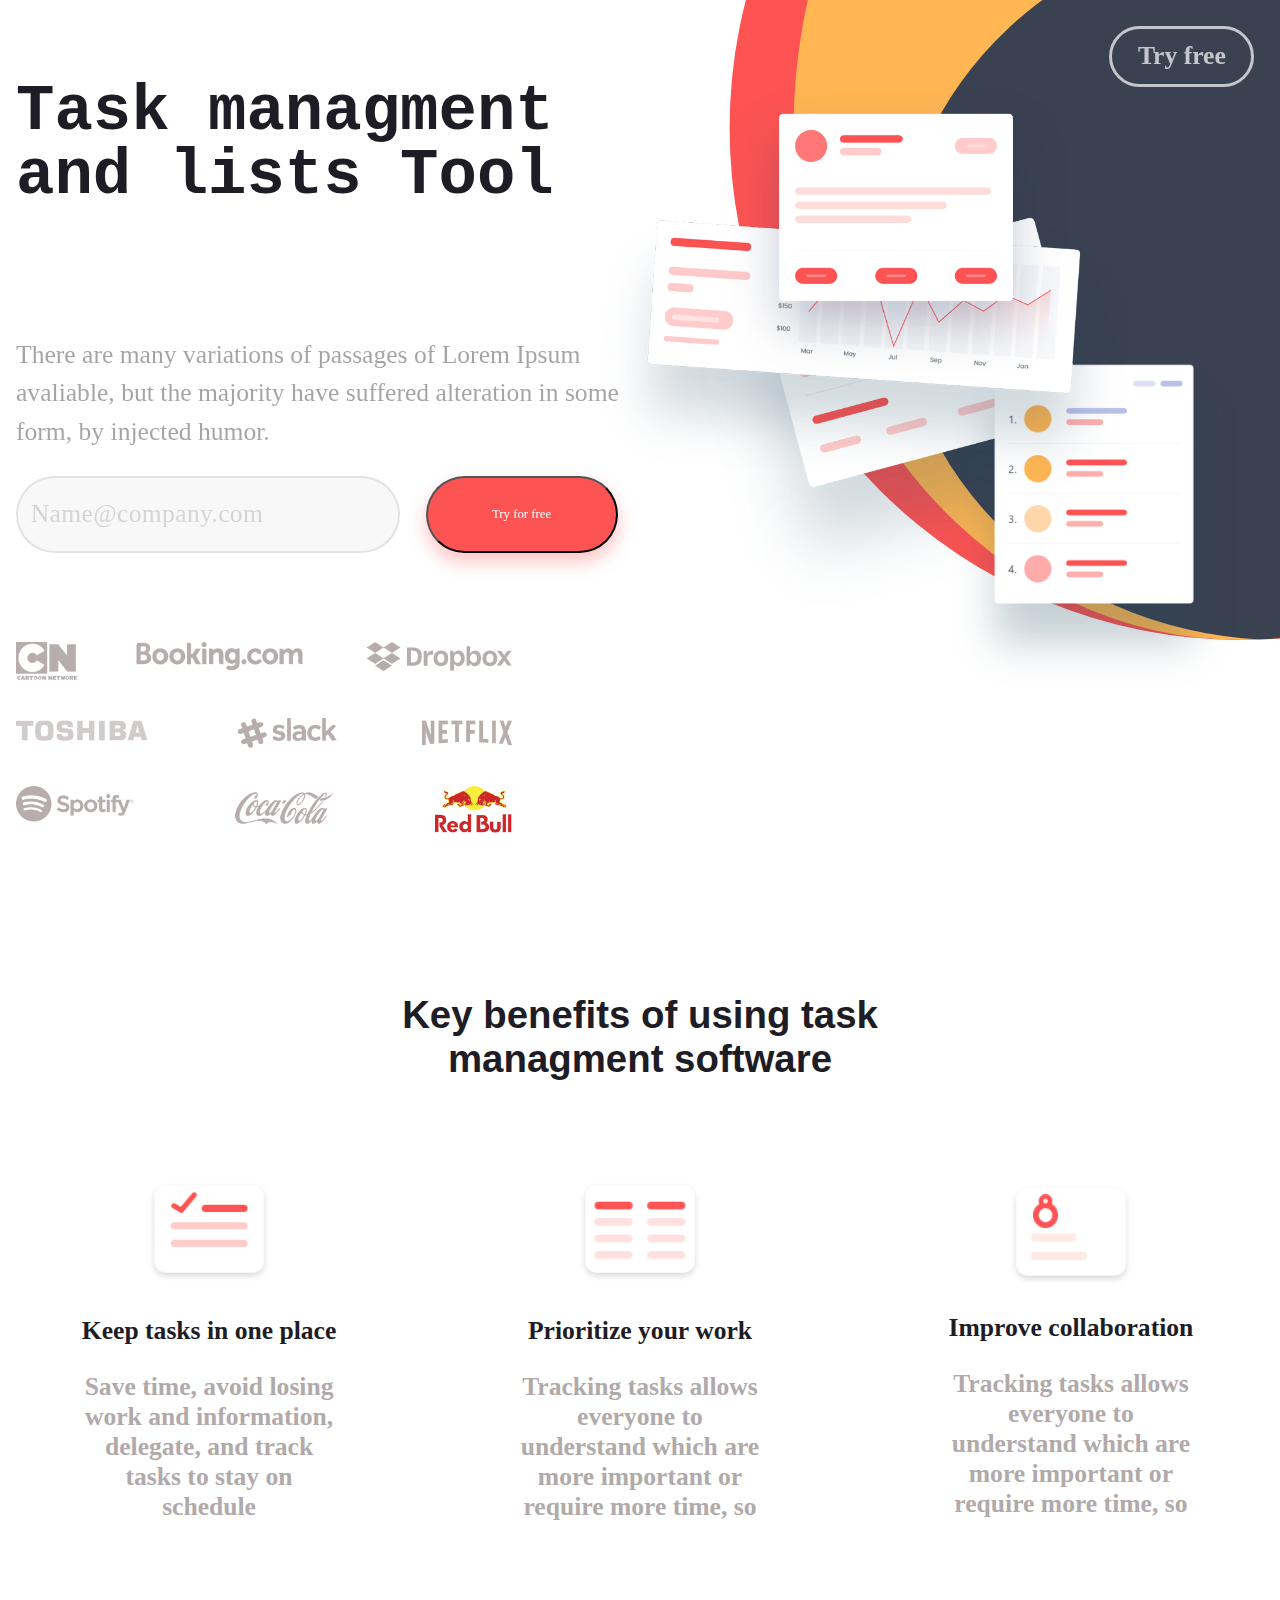
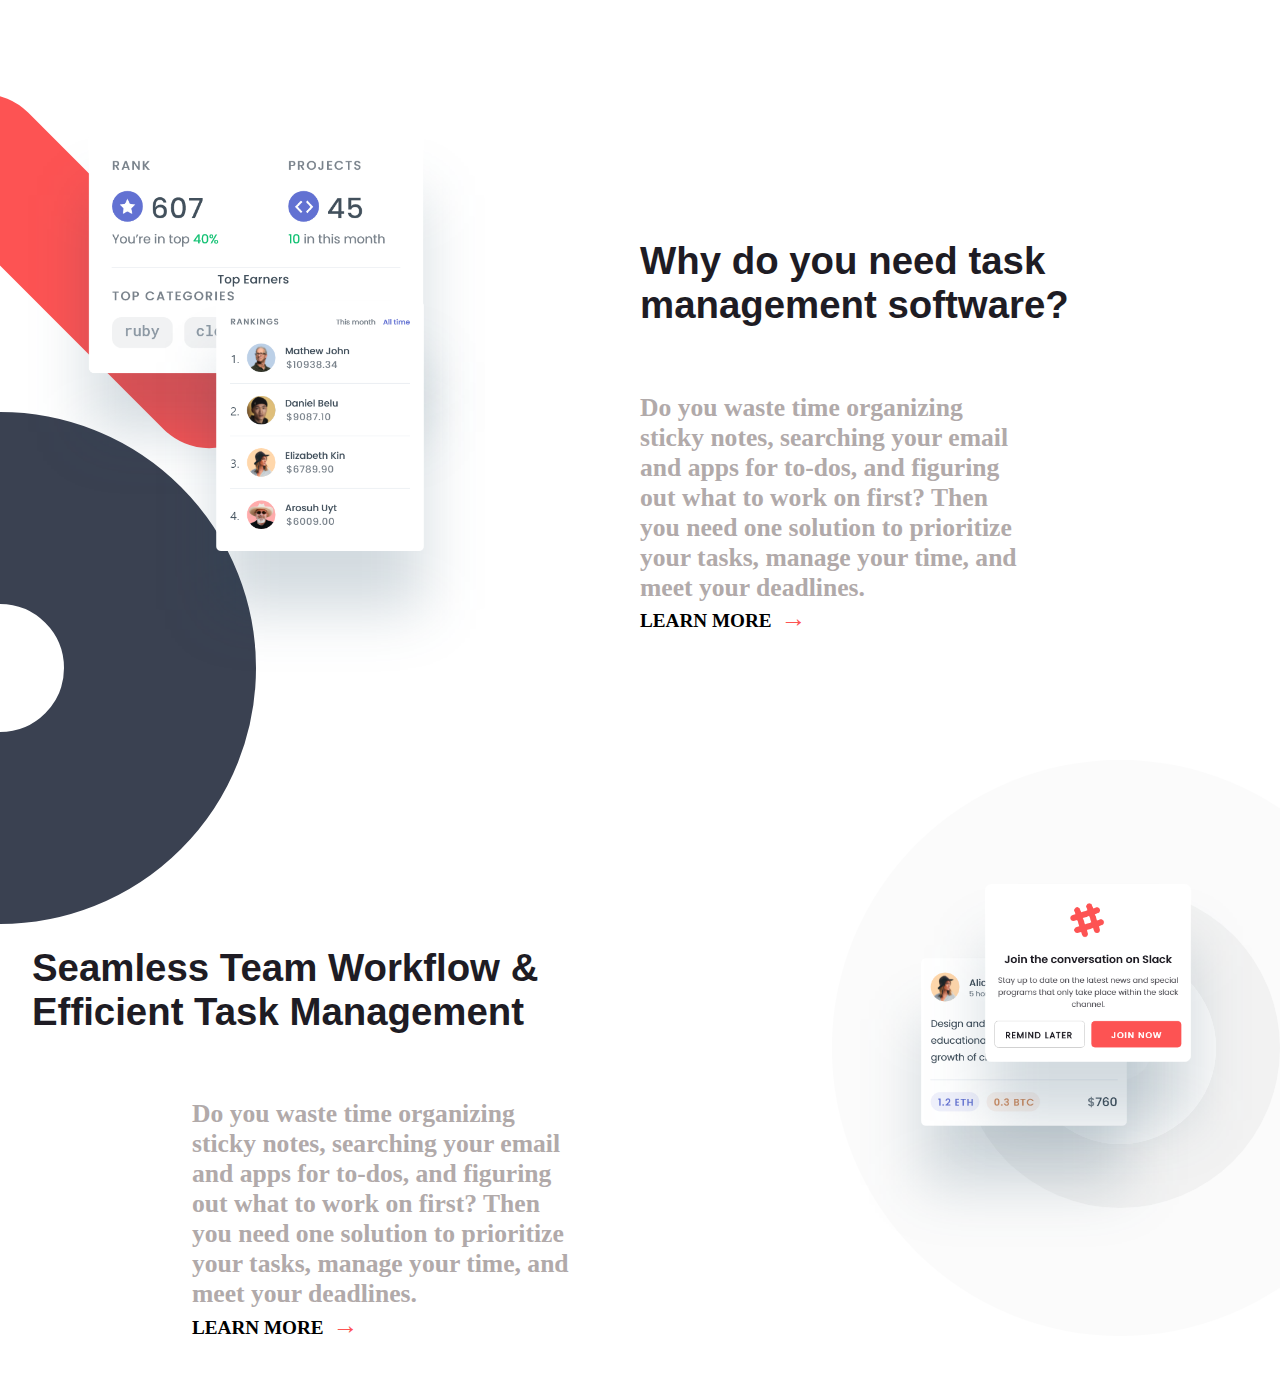
==== index.html @ 1babe92c "Another part- items 6 and 7 were made and adjusted for 3 devices" ====
<html lang="en">
<head>
    <meta charset="UTF-8">
    <meta name="viewport" content="width=device-width, initial-scale=1.0">
    <title>Document</title>
    <link rel="stylesheet" href="./styles/style.css">
    <link rel="stylesheet" href="./styles/tablets.css">
    <link rel="stylesheet" href="./styles/laptops.css">
</head>
<body>
    <div class="item1">
        <h1>
            <pre>Task managment
and lists Tool
            </pre>
        </h1>
        <div class="desc">
    There are many variations of passages of Lorem Ipsum 
    avaliable, but the majority have suffered alteration in some 
    form, by injected humor.
        </div>
        <br><br>
        <div class="email-input">
            <input type="email" class="email" placeholder="Name@company.com">
            <button class="button">Try for free</button>
        </div>
        <div class="logo">
            <img src="./images/logo1.png" alt="logo-partners" class="logo-p">
            <img src="./images/logo2.png" alt="logo-partners" class="logo-p">
            <img src="./images/logo3.png" alt="logo-partners" class="logo-p">
            
        </div>
    </div>
    <div class="item2">
        <div class="ellipses">
            <div id="ellipse1">
                <div id="ellipse2">
                    <div id="ellipse3">
                        <button type="button" class="try-free">Try free</button>
                    </div>
                </div>
            </div>
        </div>
        <img src="images/over-ellipse.png" alt="charts" class="img-ellipse1">
        <img src="images/over-ellipse2.png" alt="ranks" class="img-ellipse2">
        <img src="images/over-ellipse3.png" alt="charts-circles" class="img-ellipse3">
        <img src="images/over-ellipse4.png" alt="graph" class="img-ellipse4">

    </div>
    
    <h2>Key benefits of using task managment software</h2>
    <div class="item3">
        <div class="part1">
           <img src="images/tick.png" alt="chart1" class="chart"><br>
            <h3>Keep tasks in one place</h3>
            <p>Save time, avoid losing work and information, delegate, and track tasks to stay on schedule</p>
            
        </div>
        <div class="part2">
            <img src="images/line.png" alt="chart2" class="chart"><br>
            <h3>Prioritize your work</h3>
            <p>Tracking tasks allows everyone to understand which are more important or require more time, so </p>
        </div>
         <div class="part3">
            <div class="chart3">
                <img src="images/lock_back.png" alt="chart3" class="chart">
                <img src="images/lock.png" alt="chart3" class="chart3-back">
            </div>
            <h3>Improve collaboration</h3>
            <p>Tracking tasks allows everyone to understand which are more important or require more time, so </p>
         </div>   
    </div>
    <div class="item4">
        <div class="line-rounded"></div>
        <div class="half-circle"></div>
        <img src="images/achievements.png" alt="achievements" class="achievements">
        <img src="images/ranking.png" alt="ranking" class="ranking">
    </div>
    <div class="item5">
        <h2 class="h22">Why do you need task management software?</h2>
        <p class="p2">Do you waste time organizing sticky notes, searching your email and apps for to-dos, and figuring out what to work on first? Then you need one solution to prioritize your tasks, manage your time, and meet your deadlines.</p>
        <div class="p3">LEARN MORE
            <p class="arrow">&rarr;</p>
        </div>
        
    </div>
    <div class="item6">
        <div class="circles">
            <div class="circle circle1">
                <div class="circle circle2">
                    <div class="circle circle3">
                    </div>
                </div>

            </div>
        </div>
        <img src="images/over-circles1.png" alt="recommendation" class="over-circles1">
        <img src="images/over-circles2.png" alt="slack" class="over-circles2">
    </div>
    <div class="item7">
        <h2 class="h22">Seamless Team Workflow & Efficient Task Management</h2>
        <p class="p2">Do you waste time organizing sticky notes, searching your email and apps for to-dos, and figuring out what to work on first? Then you need one solution to prioritize your tasks, manage your time, and meet your deadlines.</p>
        <div class="p3">LEARN MORE
            <p class="arrow">&rarr;</p>
        </div>
    </div>
</body>
</html>
---- styles/style.css ----
html{
    font-size: 15%;
  }

body{
    display:grid;
    grid-gap: 10vw;
    grid-template-areas:
    'left right'
    'subtitle subtitle'
    'center center'
    'achivements purpose'
    'team circles';
    grid-auto-columns: 1fr;
    margin: 0;
}
h1{
    font-size: 5vw;
    line-height: 5vw;
    color: #1e1c24;
    font-family: 'Muli', sans-serif;
    font-weight: 900;
    
}
h2{
    grid-area:subtitle;
    width: 50vw;
    height: 2vw;
    font-size: 3vw;
    color: #1e1c24;
    font-family: 'Muli', sans-serif;
    font-weight: 700;
    justify-self: center;
    text-align: center;

}


.desc{
    width: 50.5vw;
    height: 5vw;
    font-size: 2vw;
    line-height: 3vw;
    color: #1e1c24;
    font-family: "Muli";
    font-weight: 300;
    text-align: left;
    opacity: 0.4;

}
.email-input{
    padding-top: 5vw;
    position: relative;
}
.email{
    padding-left: 1vw;
    width: 30vw;
    height: 6vw;
    border-radius: 10vw;
    background-color: #ebebeb;
    border: 2px solid rgba(0, 0, 0, 0.3);
    font-size: 2vw;
    letter-spacing: 0.1rem;
    line-height: 9.1rem;
    color: #1e1c24;
    opacity:0.3;
    font-family: "Montserrat";
    font-weight: 300;
    position: absolute;
    left:0;
}
.button{
    width: 15vw;
    height: 6vw;
    border-radius: 10vw;
    filter: drop-shadow(0rem 3rem 2.85rem rgba(255,83,83,0.34));
    background-color: #fd5353;
    font-size:1vw;
    color: #ffffff;
    font-family: "Muli";
    font-weight: 500;
    outline:none;
    position: absolute;
    left: 32vw;
    text-align: center;
}
.button:hover {background-color: #fa2828}

.button:active {
  background-color: #fa2828;
  box-shadow: 0 0.5rem #666;
  transform: translateY(0.4rem);
}
.logo{
    padding-top: 10vw;
}
.logo-p{
    padding-top: 3vw;
    max-width: 100%;
    height: auto;
}
.ellipses{
    position: absolute;
    right:0;
    top:0; 
    z-index:-1;
    
   
}

#ellipse1 {
    width: 100vw;
    height: 100vw;
    clip-path: ellipse(40% 40% at 97% 10%);
    background: #fd5353;
    
  }

#ellipse2{
    width: 100vw;
    height: 100vw;
    clip-path: ellipse(35% 40% at 97% 10%);
    background:  #ffb653;
    
    
}
#ellipse3{
    width: 100vw;
    height: 100vw;
    clip-path: ellipse(30% 28% at 100% 22%);
    position: relative;
    background:  #3a4151;
   
}
.try-free{
    padding: 1vw 2vw;
    background: #3a4151;
    color: #ffffff;
    border: 0.3vw solid #ffffff;
    border-radius: 5vw;
    font-size: 2vw;
    color: #ffffff;
    font-family: "Muli";
    font-weight: 700;
    position: absolute;
    top:2vw;
    right:2vw;
    opacity: 0.7;
    text-align: center;
}
.img-ellipse1{
    max-width: 30vw;
    height: auto;
    position: absolute;
    left:5vw;
    top:5vw;
    z-index:4;
    display:none;
}
.img-ellipse2{
    width:30vw;
    height: auto;
    position: absolute;
    left:2vw;
    bottom:15vw;
    z-index:1;
    display:none;
 
}
.img-ellipse3{
    width:25vw;
    height: auto;
    position: absolute;
    right:2vw;
    bottom:10vw;
    z-index:2;
    display:none;
}
.img-ellipse4{
    width:45vw;
    height: auto;
    position: absolute;
    left:-5vw;
    bottom:25vw;
    z-index:3;
    display:none;
}


.item1{
    grid-area: left;
    margin-left: 5rem;
    margin-top: 5rem;
    min-width: 0;
}
.item2{
    position: relative;
    grid-area: right;
    
}
.item3{
    grid-area:center;
    display:flex;
    flex-direction: column;
    width: 100%;
    height: auto;
    align-items: center;
   
    
}
.part1{
    flex:1;
    margin-bottom: 15vw;
   
    
}
.part2{
    flex:1;
    margin-bottom: 15vw;
    
}
.part3{
    flex:1;
    margin-bottom: 15vw;
    
}

h3{
    font-size: 2vw;
    color: #1e1c24;
    font-family: "Muli";
    font-weight: 800;
    text-align: center;
    
}
p{
    width: 20vw;
    height: 7vw;
    font-size: 2vw;
    color: #b1aaaa;
    font-family: "Muli";
    font-weight: 700;
    text-align: center;
    
   
}

.chart{
    width:10vw;
    display: block;
    margin-left: auto;
    margin-right: auto;
    
}
.chart3{
    position: relative;
}
.chart3-back{
    width:2vw;
    position: absolute;
    top:1vw;
    left:7vw;
}
.item4{
    position: relative;
    grid-area:achivements;
}
.line-rounded{
    width:35vw;
    height:10vw;
    background: #fd5353;
    border-radius:5vw;
    transform: rotate(45deg);
    position: absolute;
    left:-10vw;
}
.half-circle{
    width:10vw;
    height:10vw;
    border:15vw solid #3a4151;
    background: #ffffff;
    border-radius: 50%;
    position: absolute;
    top:16vw;
    left:-20vw;
}

.achievements{
    width:40vw;
    position: absolute;
    top:-8vw;
    left:0;
    z-index: 1;
    display:none;
}
.ranking{
    width:30vw;
    position: absolute;
    top:5vw;
    right:0;
    z-index: 2;
    display: none;
}
.h22{
    text-align: left;
    margin-bottom:10vw;
}
.p2{
    margin-bottom:10vw;
    width:30vw;
    text-align: left;

}
.p3{
    margin-top: 9vw;
    color: #000000;
    text-align:left;
    font-size:1.5vw;
    position: relative;
    font-family: "Muli";
    font-weight: 700;
   
}
.arrow{
    
    font-size:2vw;
    color:#fd5353;
    position: absolute;
    top:-2.5vw;
    left:2vw;
    
} 
.item6{
    grid-area:circles;
    position: relative;
    overflow: hidden;
}
.circles{
    position: relative;
    
}
.circle{
    border-radius: 50%;
    background: #ffffff;
    z-index:-1;
}
.circle1{
    width:25vw;
    height:25vw;
    border:10vw solid rgba(211,211,211,0.1);
    position: absolute;
    top:0;
    right:-10vw;
    
}
.circle2{
    width:15vw;
    height:15vw;
    border:5vw solid rgba(211,211,211,0.3);
    position: absolute;
    top:0;
    right:0;
        
}
.circle3{
    width:5vw;
    height:5vw;
    border:5vw solid rgba(211,211,211,0.1);
    position: absolute;
    top:0;
    right:0;
}
.over-circles1{
    width:30vw;
    position: absolute;
    z-index:1;
    right:5vw;
    bottom:5vw;
    display: none;
}
.over-circles2{
    width:30vw;
    position: absolute;
    z-index:2;
    right:0;
    bottom:10vw;
    display: none;
}
.item7{
    grid-area:team;
    margin-top:12vw;
    margin-left:15vw;
    min-width: 0;
}
---- styles/tablets.css ----
@media only screen and (min-width: 600px) {
    html{
        font-size: 20%;
      }
      .img-ellipse1{
          display: block;
          width: 40vw;
      }
      .img-ellipse2{
            display: block;
            width:40vw;
        }
        
    .item3{

        display: grid;
        grid-template-areas:
        'part1 part2 part3';
        grid-auto-columns: 1fr;
        justify-items: center;
        grid-gap: 1vw;
        
    }
    .part1{
        grid-area: part1;
        justify-self: center;
        
    }
    .part2{
        grid-area: part2;
        justify-self: center;
        
    }
    .part3{
        grid-area: part3;
        justify-self: center;
    }
 
    .achievements{
        display:block;
    }
    .ranking{
        display: block;
    }
    .over-circles1{
        display:block;
    
    }
    .over-circles2{
        display: block;
    }
}
---- styles/laptops.css ----
@media only screen and (min-width: 1200px){
    .img-ellipse3{
        display:block;
    }
    .img-ellipse4{
        display:block;
    }
}
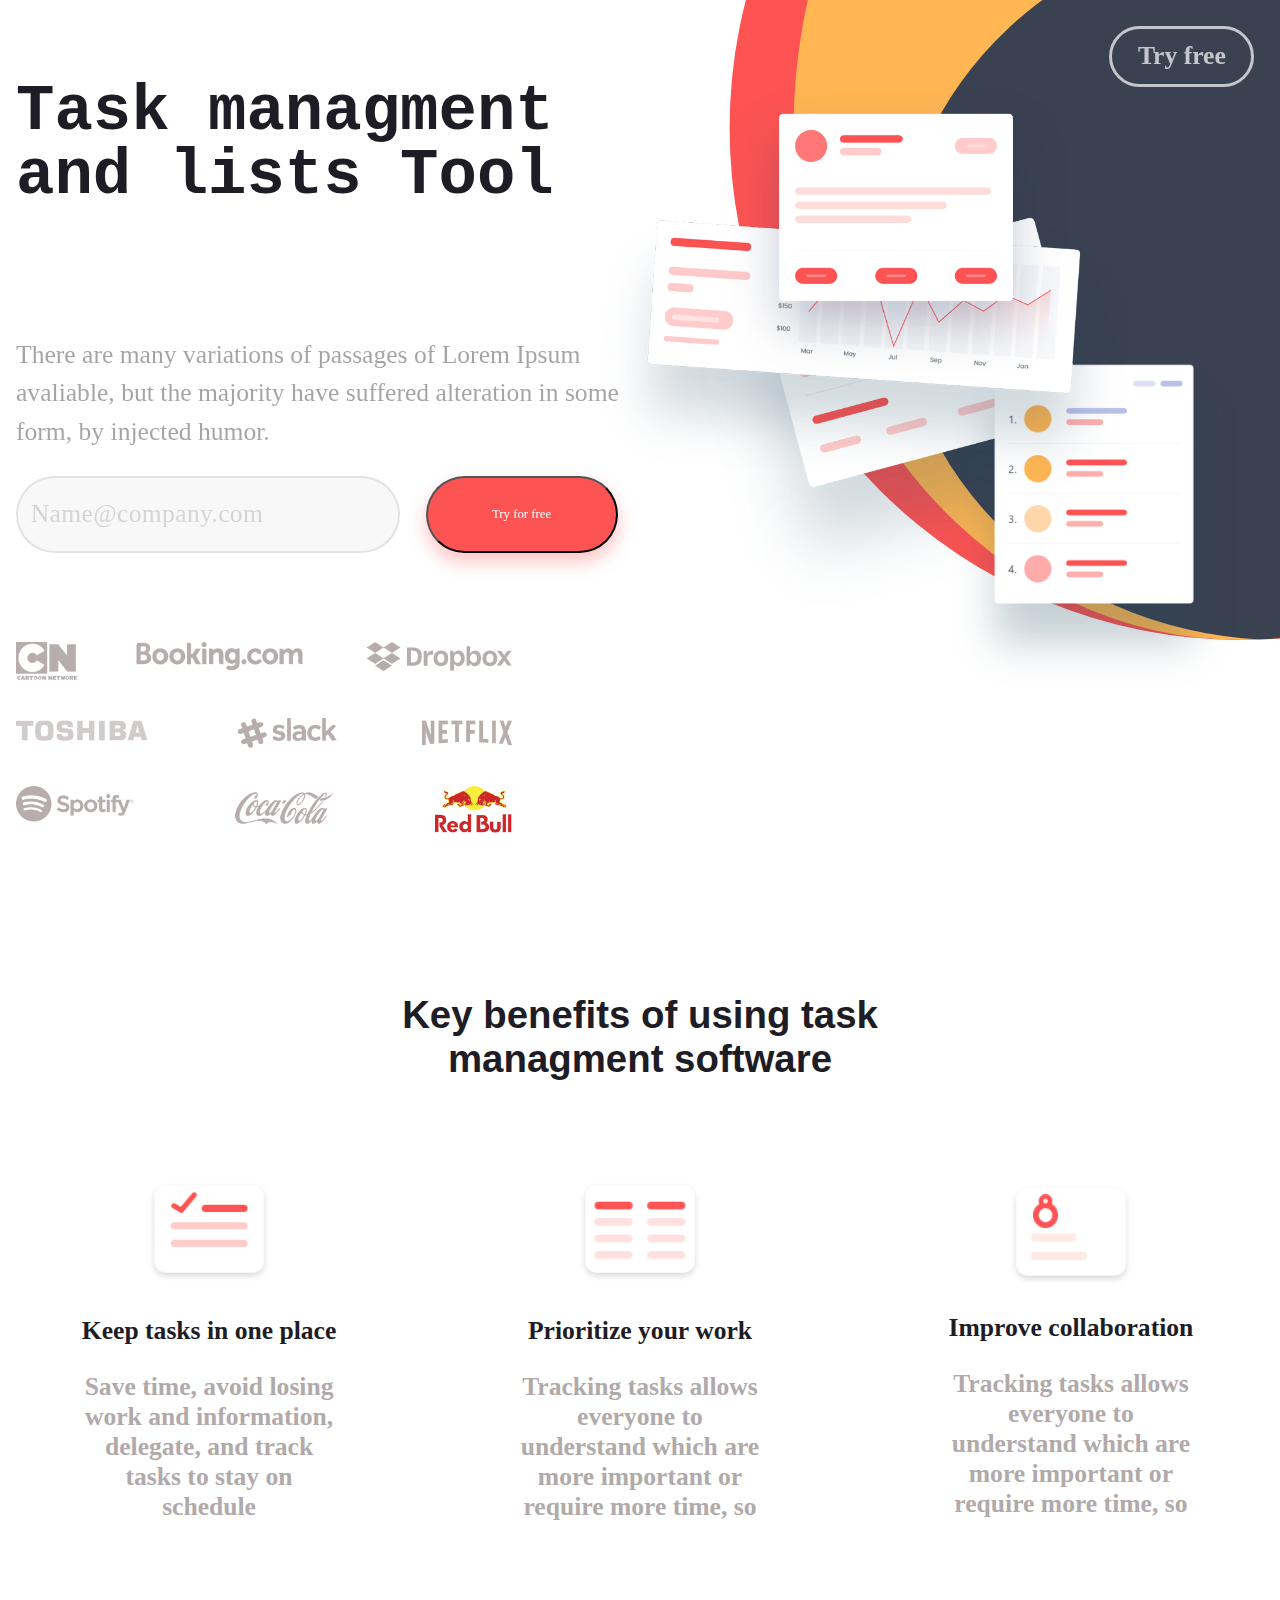
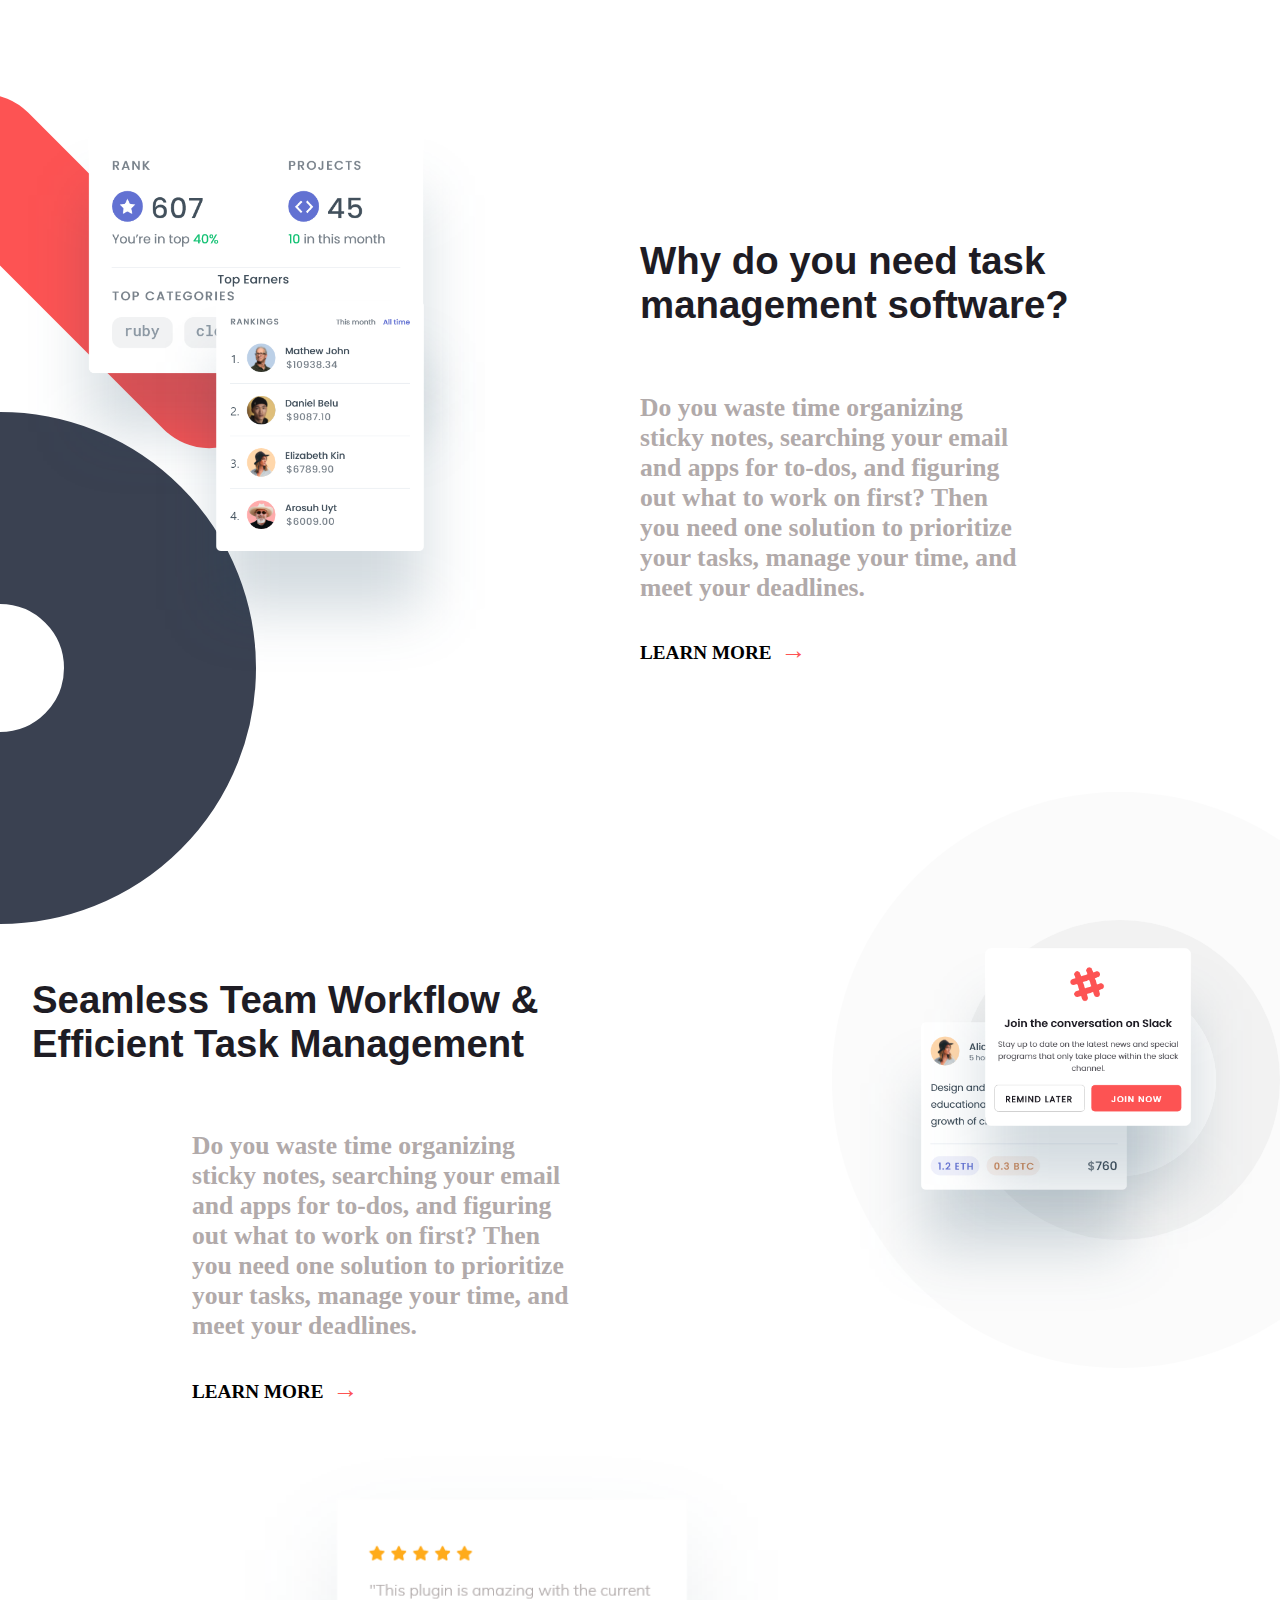
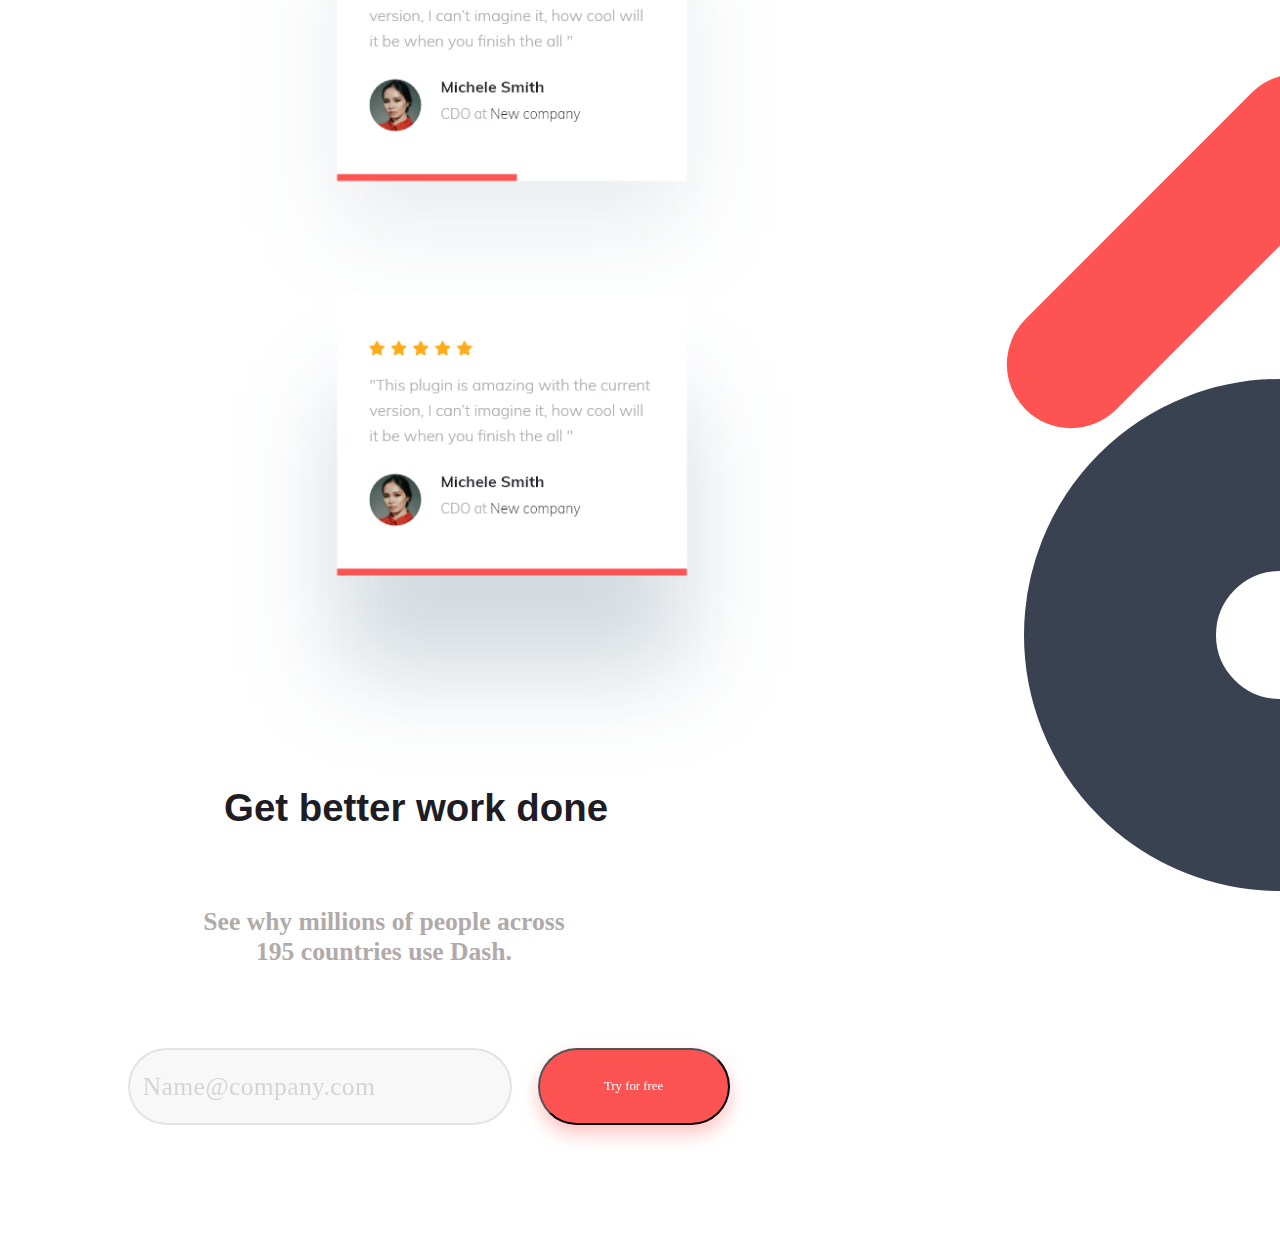
==== commit 32033d7c: "Whole page for mobile phones completed" ====
--- a/index.html
+++ b/index.html
@@ -104,5 +104,25 @@
             <p class="arrow">&rarr;</p>
         </div>
     </div>
+    <div class="item8">
+        <div class="item81">
+            <img src="./images/review1.png" alt="review1" class="review r1">
+            <img src="images/review2.png" alt="review2" class="review r2">
+            <img src="images/review3.png" alt="review3" class="review r3">
+        </div>
+        <div class="item82">
+            <h2>Get better work done</h2>
+            <p class="p-f">See why millions of people across 195 countries use Dash.</p>
+            <div class="email-input input-f">
+                <input type="email" class="email" placeholder="Name@company.com">
+                <button class="button">Try for free</button>
+            </div>
+        </div>
+    </div>
+    <div class="item9">
+        <div class="line-rounded-reverse"></div>
+        <div class="half-circle-reverse"></div>
+    </div>
+    
 </body>
 </html>--- a/styles/style.css
+++ b/styles/style.css
@@ -10,9 +10,13 @@
     'subtitle subtitle'
     'center center'
     'achivements purpose'
-    'team circles';
+    'team circles'
+    'footer shapes';
     grid-auto-columns: 1fr;
     margin: 0;
+    padding: 0;
+    
+    
 }
 h1{
     font-size: 5vw;
@@ -312,7 +316,7 @@
 
 }
 .p3{
-    margin-top: 9vw;
+    padding-top: 2.5vw;
     color: #000000;
     text-align:left;
     font-size:1.5vw;
@@ -326,7 +330,7 @@
     font-size:2vw;
     color:#fd5353;
     position: absolute;
-    top:-2.5vw;
+    top:0;
     left:2vw;
     
 } 
@@ -391,4 +395,75 @@
     margin-top:12vw;
     margin-left:15vw;
     min-width: 0;
+}
+.item8{
+    grid-area: footer;
+    margin-right:-20vw;
+    margin-top:-10vw;
+}
+.item9{
+    
+    padding:20vw 0;
+    grid-area:shapes;
+    position: relative;
+    overflow: hidden;
+    
+}
+.r3{
+    display: none;
+}
+
+.line-rounded-reverse{
+    width:35vw;
+    height:10vw;
+    background: #fd5353;
+    border-radius:5vw;
+    transform: rotate(-45deg);
+    position: absolute;
+    right:-10vw;
+}
+
+.half-circle-reverse{
+    width:10vw;
+    height:10vw;
+    border:15vw solid #3a4151;
+    background: #ffffff;
+    border-radius: 50%;
+    position: absolute;
+    top:35vw;
+    right:-20vw;
+    
+}
+.review{
+    width:50vw;
+    flex:1;
+    margin-bottom:-10vw;
+    
+
+}
+
+.h2-f{
+    text-align: center;
+    padding: 5vw;
+    width:20vw;
+}
+.p-f{
+    text-align: center;
+    padding: 5vw 0 0 10vw;
+    width:30vw;
+}
+.input-f{
+    margin-bottom: 10vw;
+    width:10vw;
+    padding-top: 2vw;
+    padding-bottom: 10vw;
+    margin: 0 0 0 5vw;
+}
+.item81{
+    margin-left: auto;
+    margin-right: auto;
+    width: 50%;
+}
+.item82{
+    padding: 5vw 0 5vw 5vw;
 }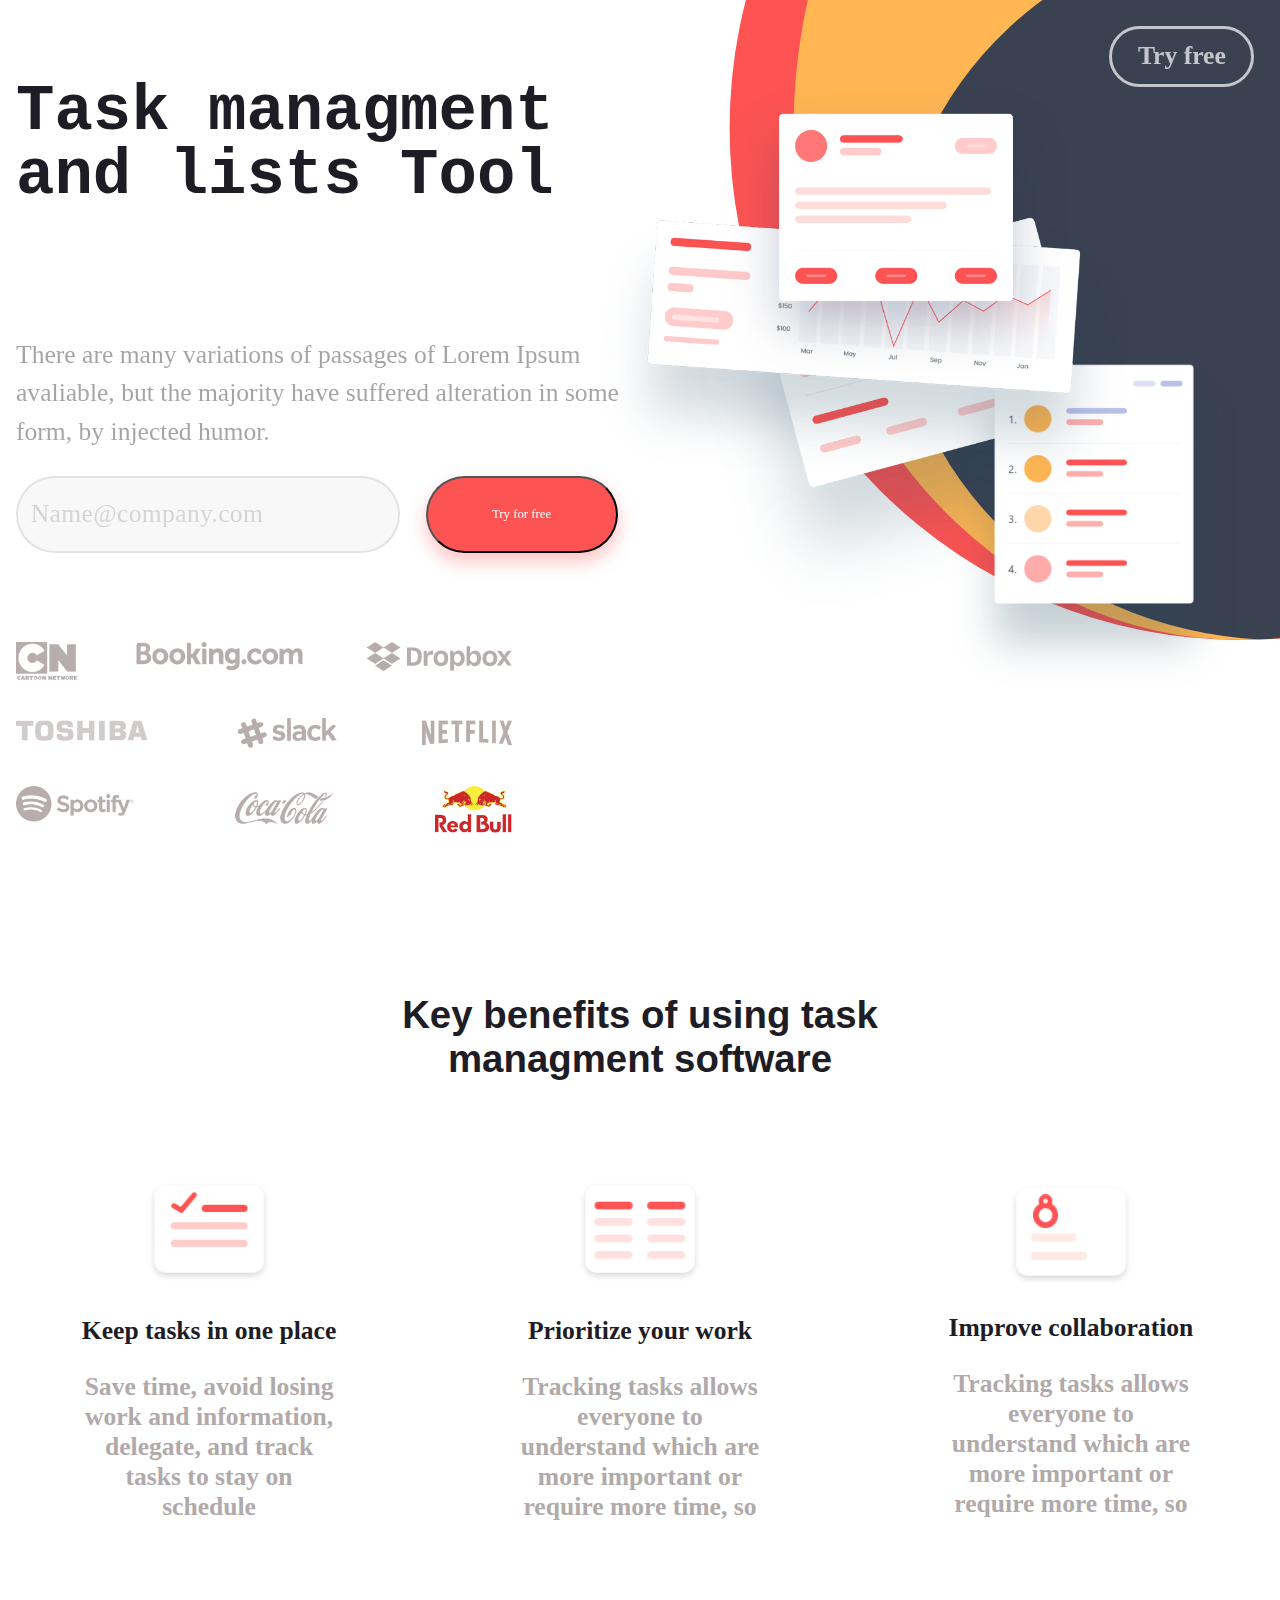
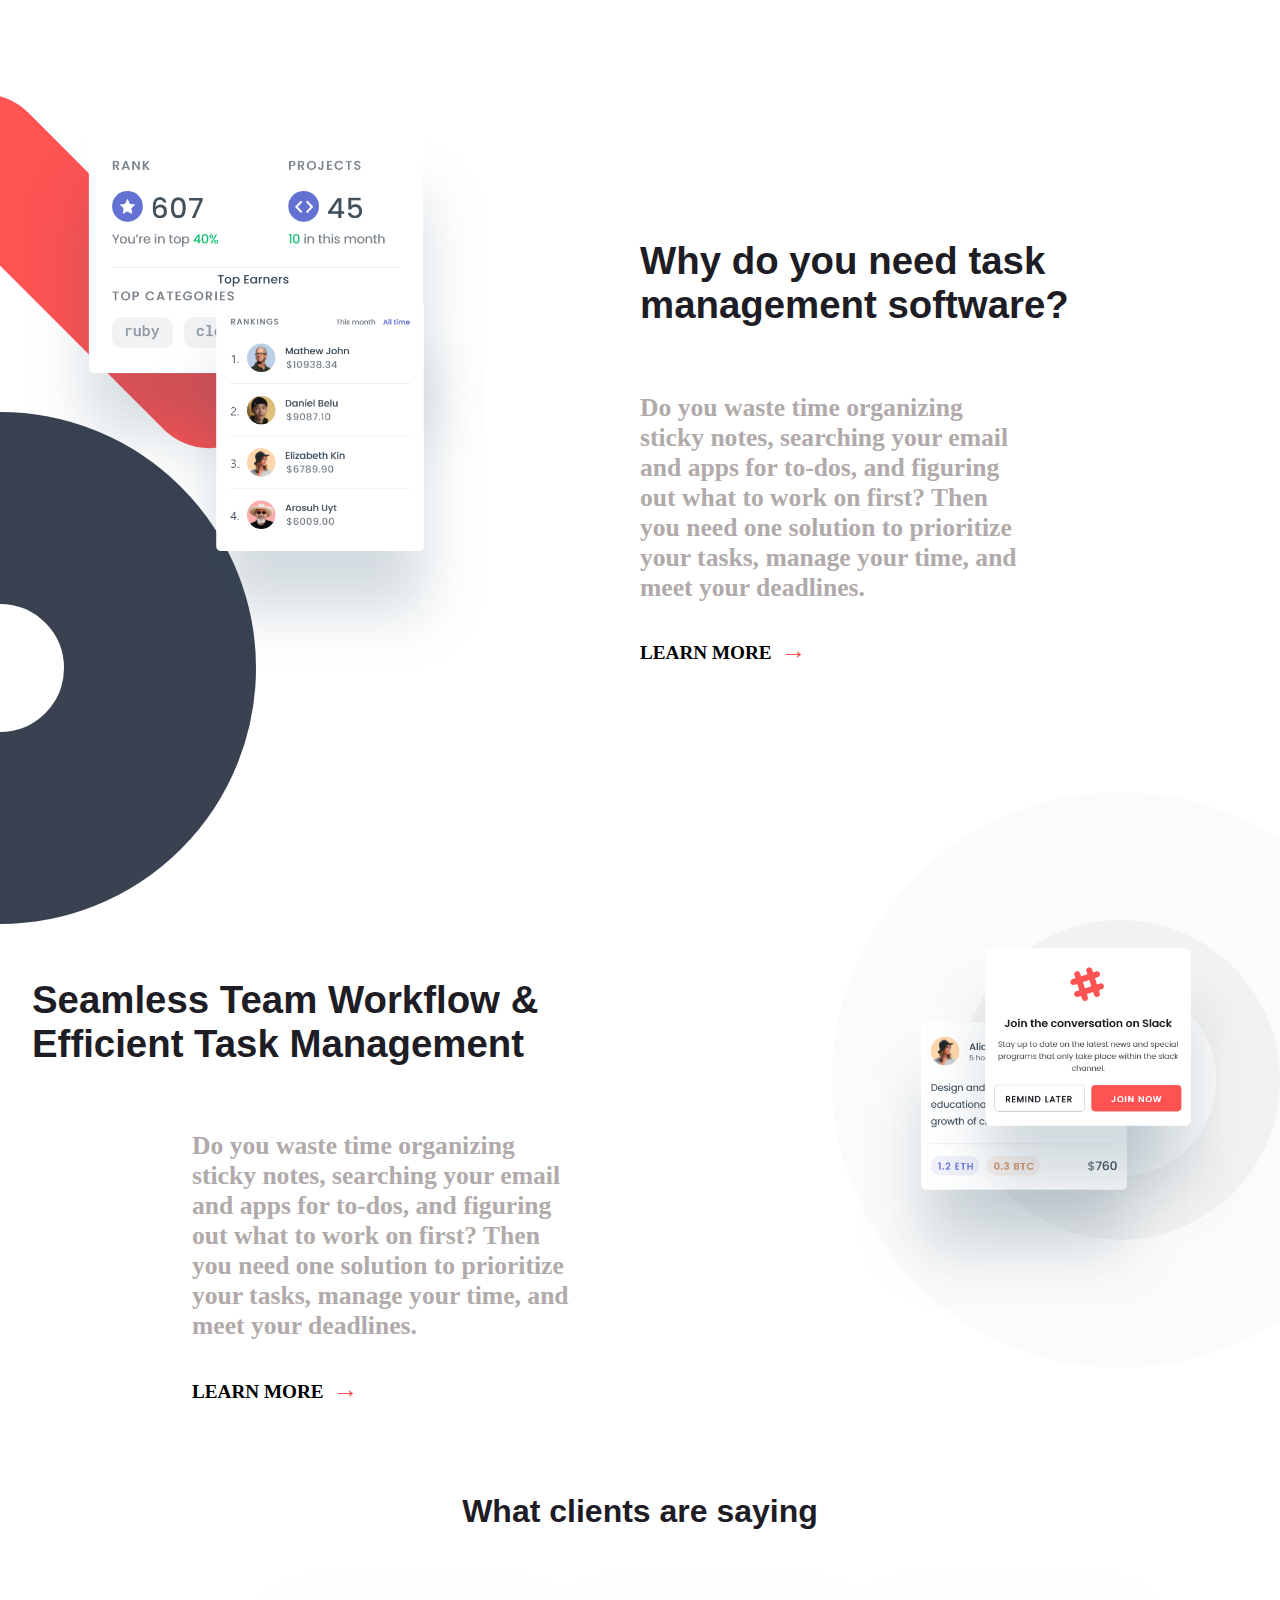
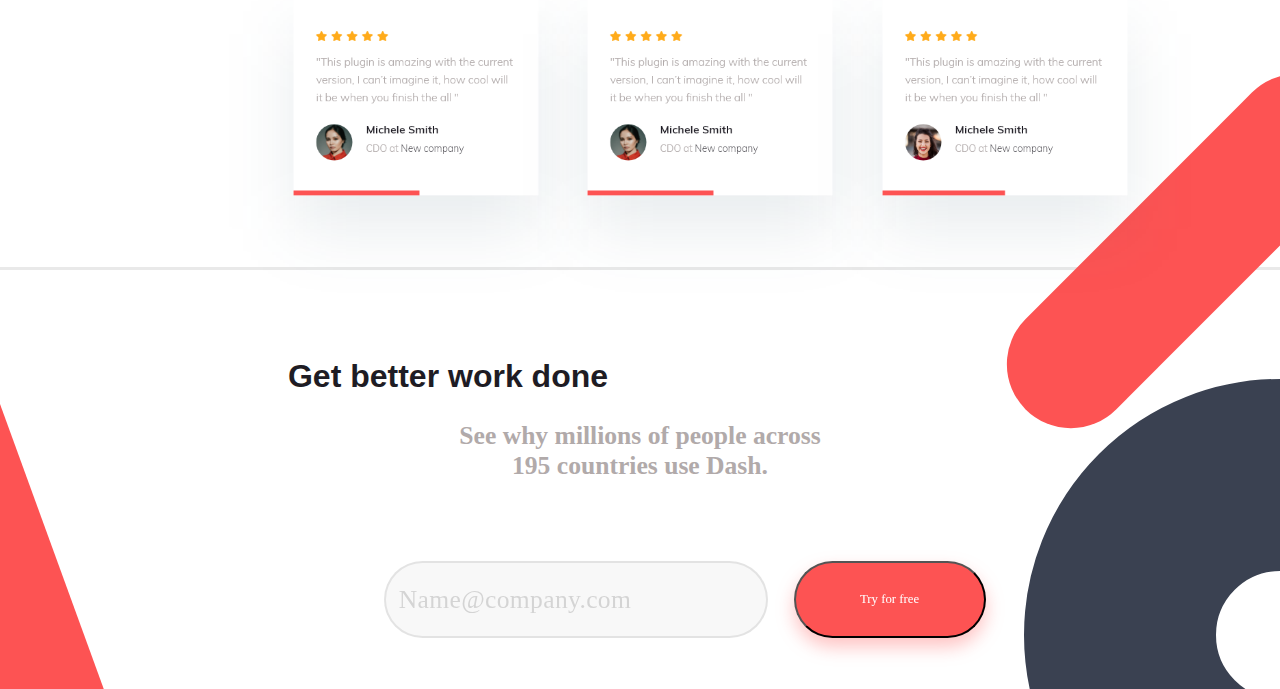
==== commit 02b721f9: "Fixed bugs and added laptop and tablet version for last part of the page. Also added some decoration" ====
--- a/index.html
+++ b/index.html
@@ -106,12 +106,17 @@
     </div>
     <div class="item8">
         <div class="item81">
-            <img src="./images/review1.png" alt="review1" class="review r1">
-            <img src="images/review2.png" alt="review2" class="review r2">
-            <img src="images/review3.png" alt="review3" class="review r3">
+            <h2 class="h2-f">What clients are saying</h2>
+            <div class="images">
+                <img src="./images/review1.png" alt="review1" class="review r1">
+                <img src="images/review1.png" alt="review2" class="review r2">
+                <img src="images/review3.png" alt="review3" class="review r3">
+            </div>
         </div>
+        <div class="thin-line"></div>
         <div class="item82">
-            <h2>Get better work done</h2>
+            <div class="acc"></div>
+            <h2 class="h2-f">Get better work done</h2>
             <p class="p-f">See why millions of people across 195 countries use Dash.</p>
             <div class="email-input input-f">
                 <input type="email" class="email" placeholder="Name@company.com">
@@ -119,6 +124,7 @@
             </div>
         </div>
     </div>
+    
     <div class="item9">
         <div class="line-rounded-reverse"></div>
         <div class="half-circle-reverse"></div>
--- a/styles/style.css
+++ b/styles/style.css
@@ -1,3 +1,17 @@
+@media only screen and (max-width:150px){
+
+    body{
+        transform: scaleX(0.95);
+        
+    }
+    .half-circle{
+        margin-left:-2vw;
+    }
+    .line-rounded{
+        margin-left:-2vw;
+    }
+  
+}
 html{
     font-size: 15%;
   }
@@ -88,7 +102,6 @@
     left: 32vw;
     text-align: center;
 }
-.button:hover {background-color: #fa2828}
 
 .button:active {
   background-color: #fa2828;
@@ -316,6 +329,7 @@
 
 }
 .p3{
+
     padding-top: 2.5vw;
     color: #000000;
     text-align:left;
@@ -323,6 +337,7 @@
     position: relative;
     font-family: "Muli";
     font-weight: 700;
+    
    
 }
 .arrow{
@@ -397,12 +412,14 @@
     min-width: 0;
 }
 .item8{
+    
     grid-area: footer;
     margin-right:-20vw;
     margin-top:-10vw;
+    padding-bottom: -20vw;
 }
 .item9{
-    
+
     padding:20vw 0;
     grid-area:shapes;
     position: relative;
@@ -436,34 +453,52 @@
 }
 .review{
     width:50vw;
-    flex:1;
-    margin-bottom:-10vw;
-    
-
-}
-
-.h2-f{
-    text-align: center;
-    padding: 5vw;
-    width:20vw;
-}
+    margin-bottom:-5vw;
+
+
+}
+.acc{
+    width: 10vw;
+    height: 90vw;
+    transform: rotate(-20deg);
+    position: absolute;
+    top:5vw;
+    left:4vw;
+    background: #fd5353;
+    
+
+}
+.thin-line{
+    width:100%;
+    height:0.2vw;
+    background-color:rgba(211,211,211,0.5) ;
+    position: absolute;
+}
+
+
 .p-f{
     text-align: center;
     padding: 5vw 0 0 10vw;
     width:30vw;
 }
 .input-f{
-    margin-bottom: 10vw;
+    margin-bottom: 2vw;
     width:10vw;
     padding-top: 2vw;
-    padding-bottom: 10vw;
+    padding-bottom: 5vw;
     margin: 0 0 0 5vw;
 }
 .item81{
+    padding-top: 10vw;
     margin-left: auto;
     margin-right: auto;
     width: 50%;
 }
 .item82{
-    padding: 5vw 0 5vw 5vw;
-}+    padding: 5vw 0 5vw 25vw;
+    margin-right: -30vw;
+    position: relative;
+    overflow: hidden;
+    
+}
+  
--- a/styles/tablets.css
+++ b/styles/tablets.css
@@ -49,4 +49,51 @@
     .over-circles2{
         display: block;
     }
+    .review{
+        width:35vw;
+        margin-right: -12vw;
+    }
+   
+    .r3{
+        display: block;
+        grid-area:r3;
+    }
+    .r1{
+        grid-area:r1;
+    }
+    .r2{
+        grid-area:r2;
+    }
+    .line-rounded-reverse{
+        position: absolute;
+        z-index:-1;
+    }
+    .thin-line{
+        position: absolute;
+        z-index:-2;
+    }
+    .images{
+        width: 30vw;
+        display: grid;
+        grid-template-areas:
+        'r1 r2 r3';
+        grid-auto-columns: 1fr;
+        justify-items: center;
+        
+        
+    }
+    .item81{
+        position: relative;
+    }
+   .h2-f{
+       position: absolute;
+       top:5vw;
+       left:10vw;
+
+
+   }
+    
+    
+    
+    
 }--- a/styles/laptops.css
+++ b/styles/laptops.css
@@ -5,4 +5,8 @@
     .img-ellipse4{
         display:block;
     }
+   
+    .h2-f{
+        font-size:2.5vw;
+    }
 }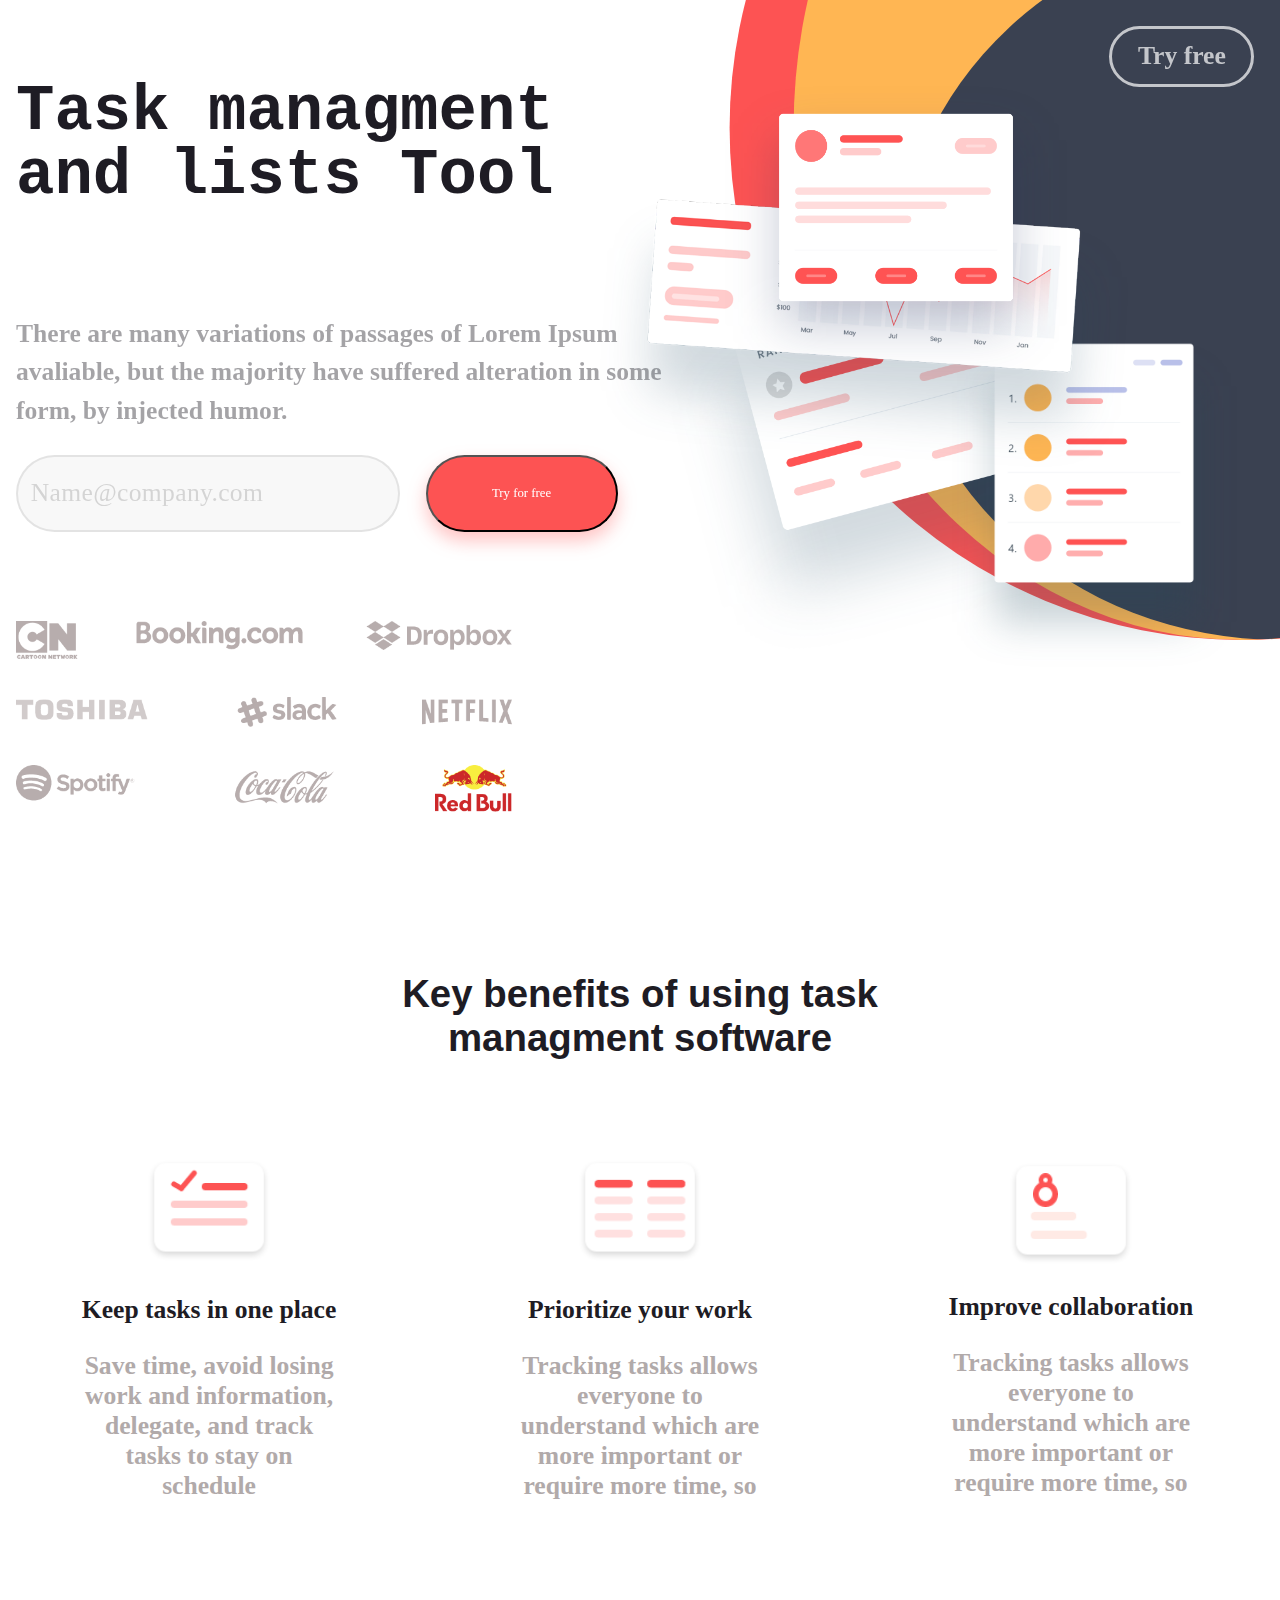
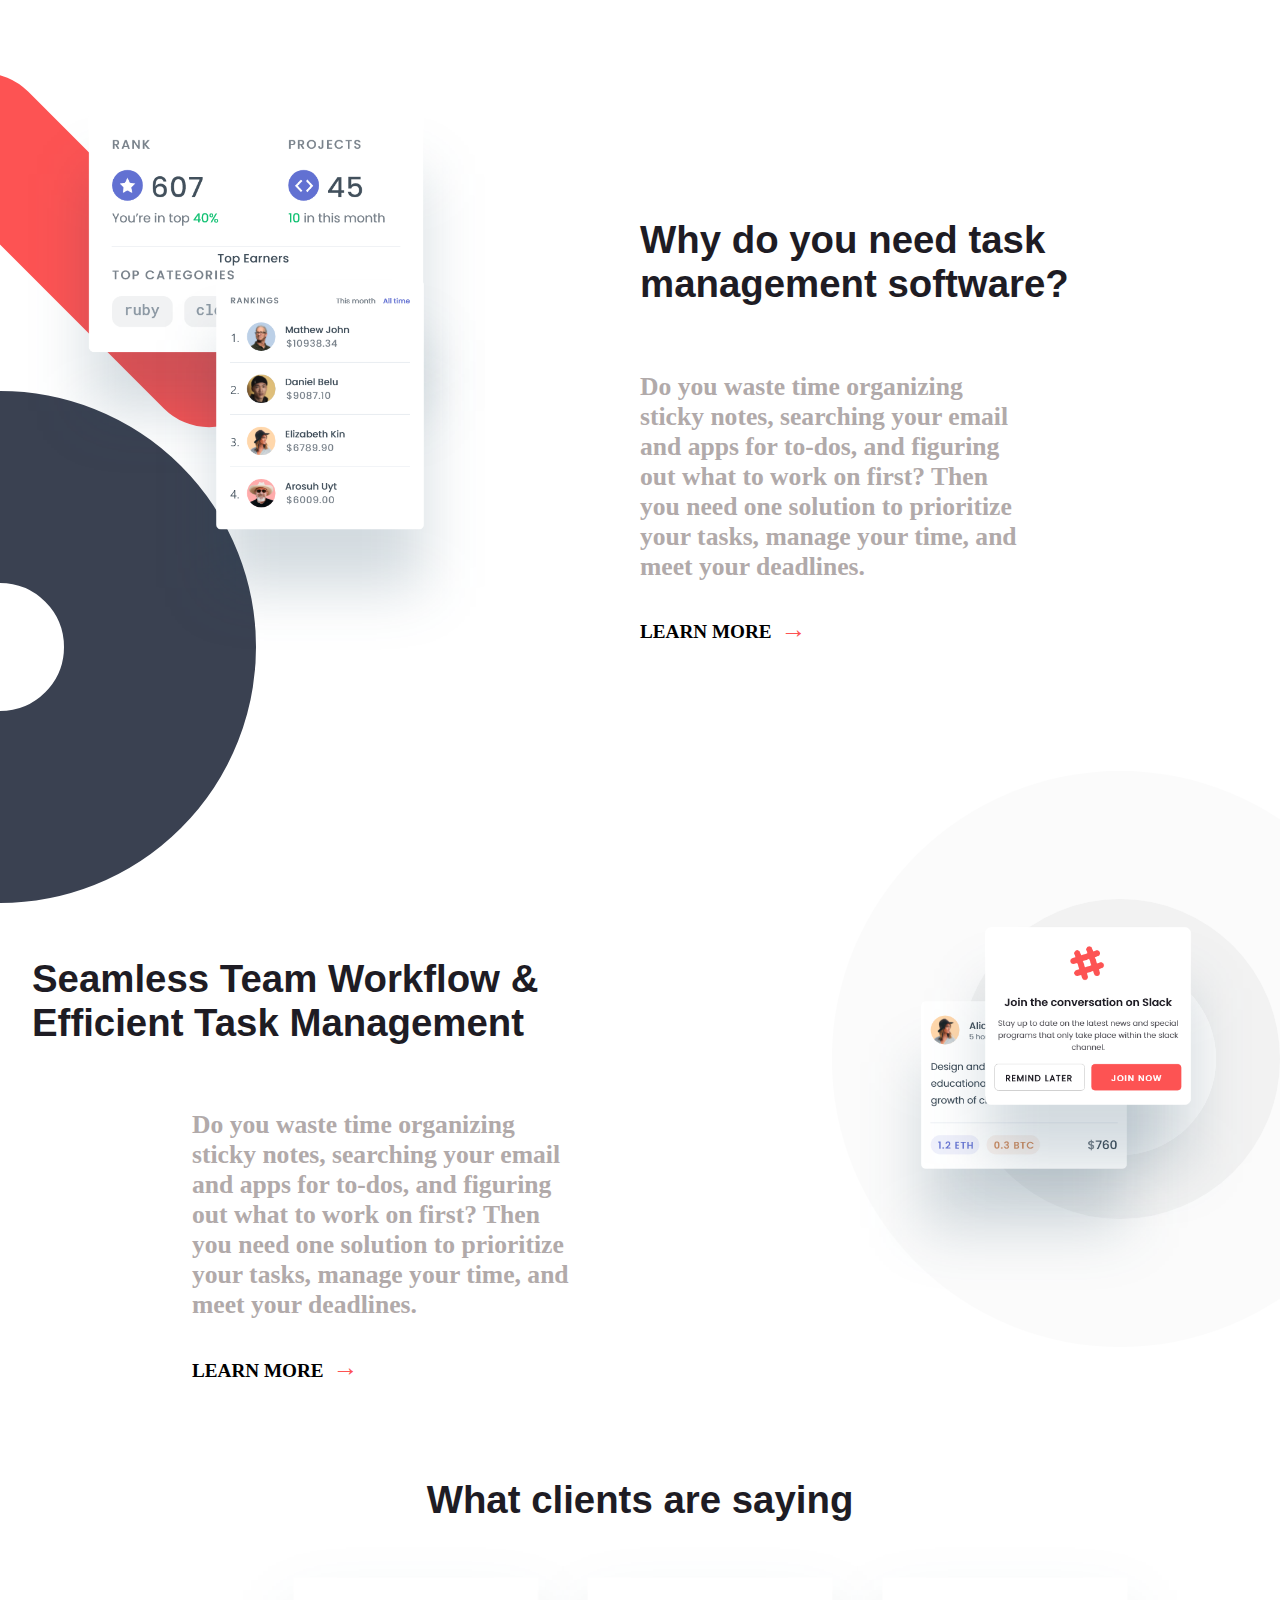
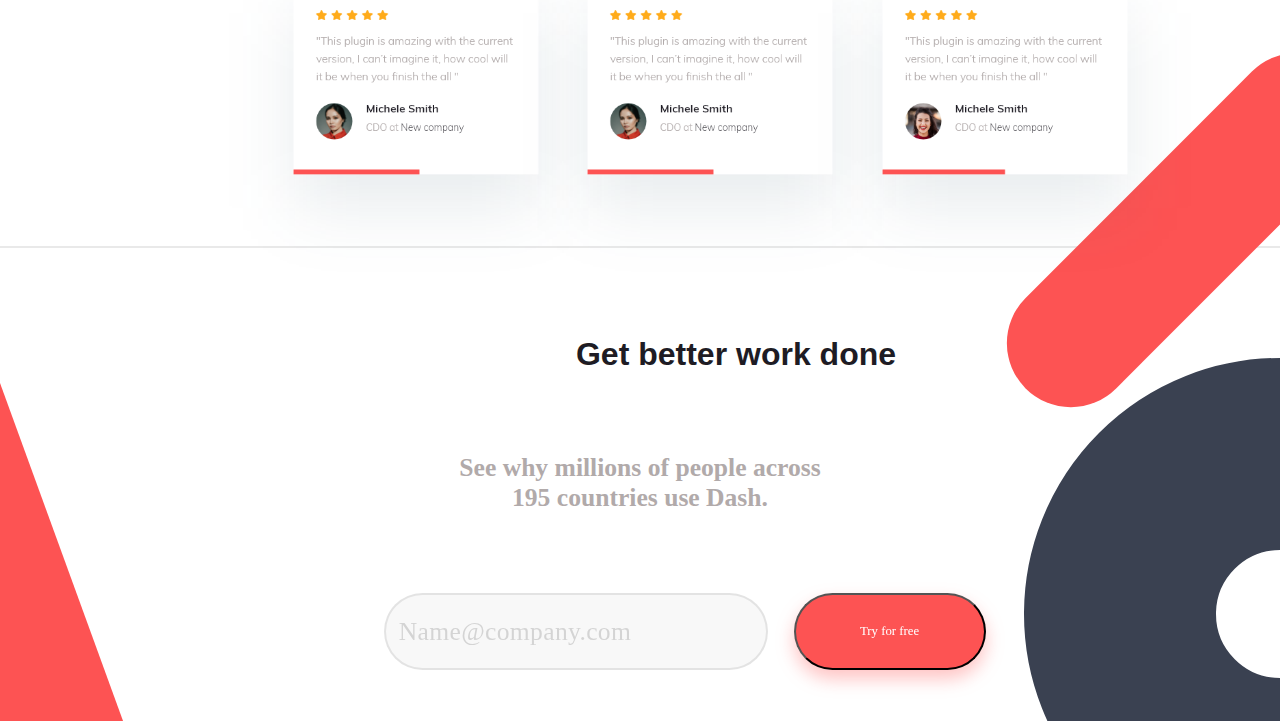
==== commit 737e7cb7: "Fixed minor alignment bugs" ====
--- a/index.html
+++ b/index.html
@@ -106,7 +106,7 @@
     </div>
     <div class="item8">
         <div class="item81">
-            <h2 class="h2-f">What clients are saying</h2>
+            <h2 class="h2-f1">What clients are saying</h2>
             <div class="images">
                 <img src="./images/review1.png" alt="review1" class="review r1">
                 <img src="images/review1.png" alt="review2" class="review r2">
--- a/styles/style.css
+++ b/styles/style.css
@@ -33,6 +33,8 @@
     
 }
 h1{
+    width: 50.5vw;
+    height: 15vw;
     font-size: 5vw;
     line-height: 5vw;
     color: #1e1c24;
@@ -61,7 +63,7 @@
     line-height: 3vw;
     color: #1e1c24;
     font-family: "Muli";
-    font-weight: 300;
+    font-weight: 700;
     text-align: left;
     opacity: 0.4;
 
@@ -178,8 +180,8 @@
     width:30vw;
     height: auto;
     position: absolute;
-    left:2vw;
-    bottom:15vw;
+    left:0;
+    bottom:10vw;
     z-index:1;
     display:none;
  
--- a/styles/tablets.css
+++ b/styles/tablets.css
@@ -85,12 +85,10 @@
     .item81{
         position: relative;
     }
-   .h2-f{
+   .h2-f1{
        position: absolute;
        top:5vw;
        left:10vw;
-
-
    }
     
     
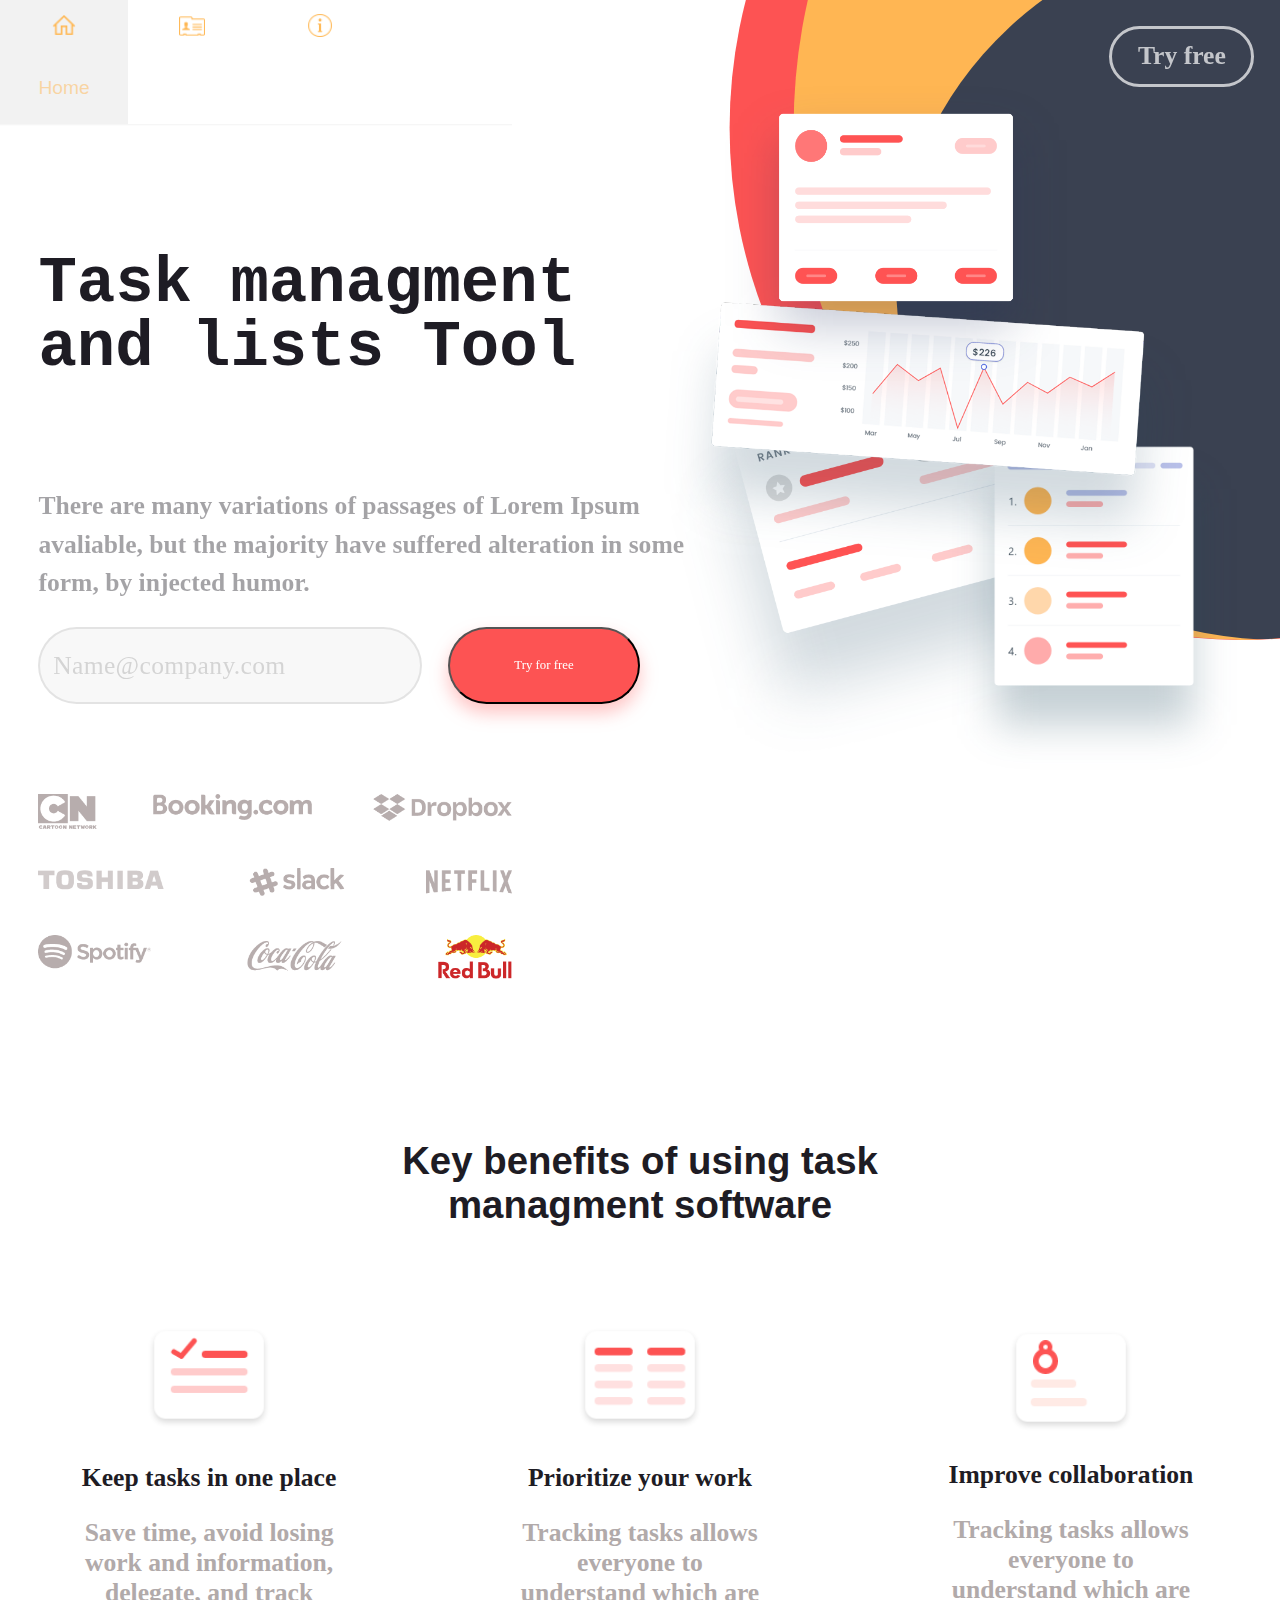
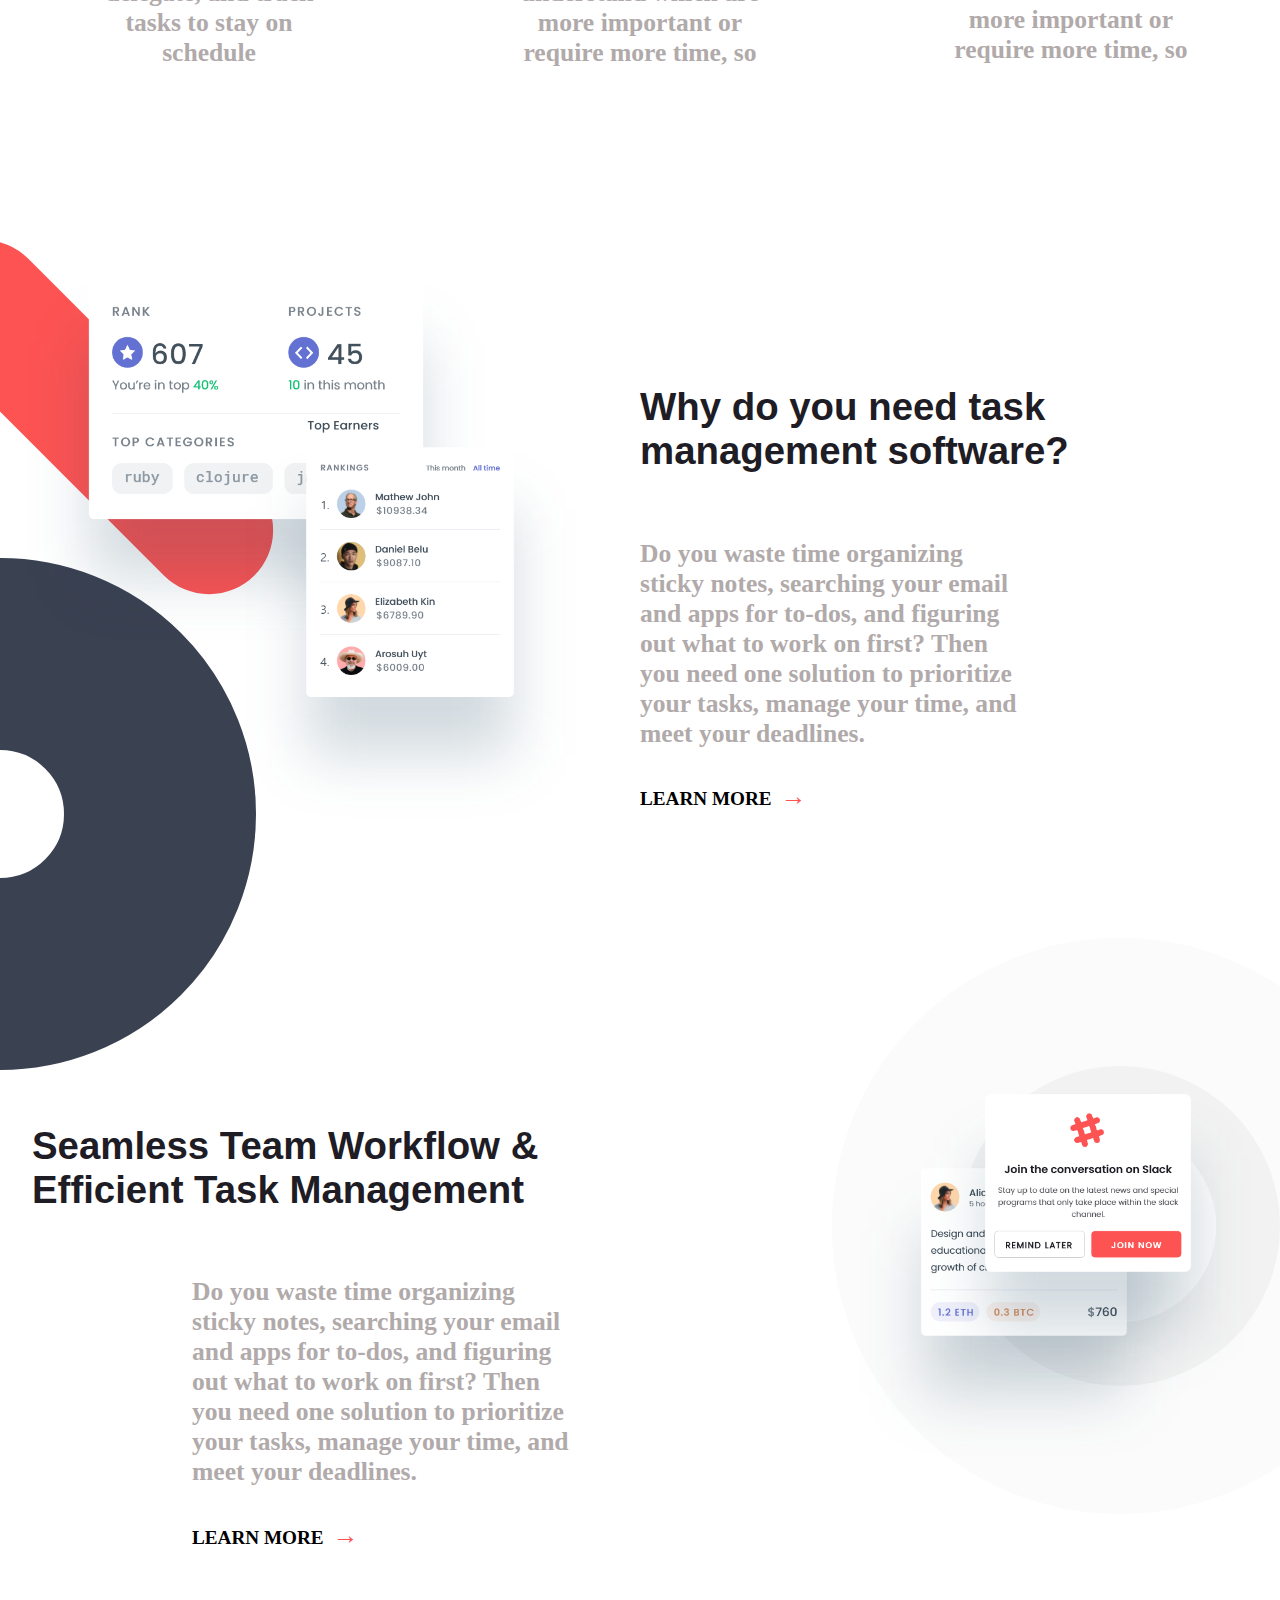
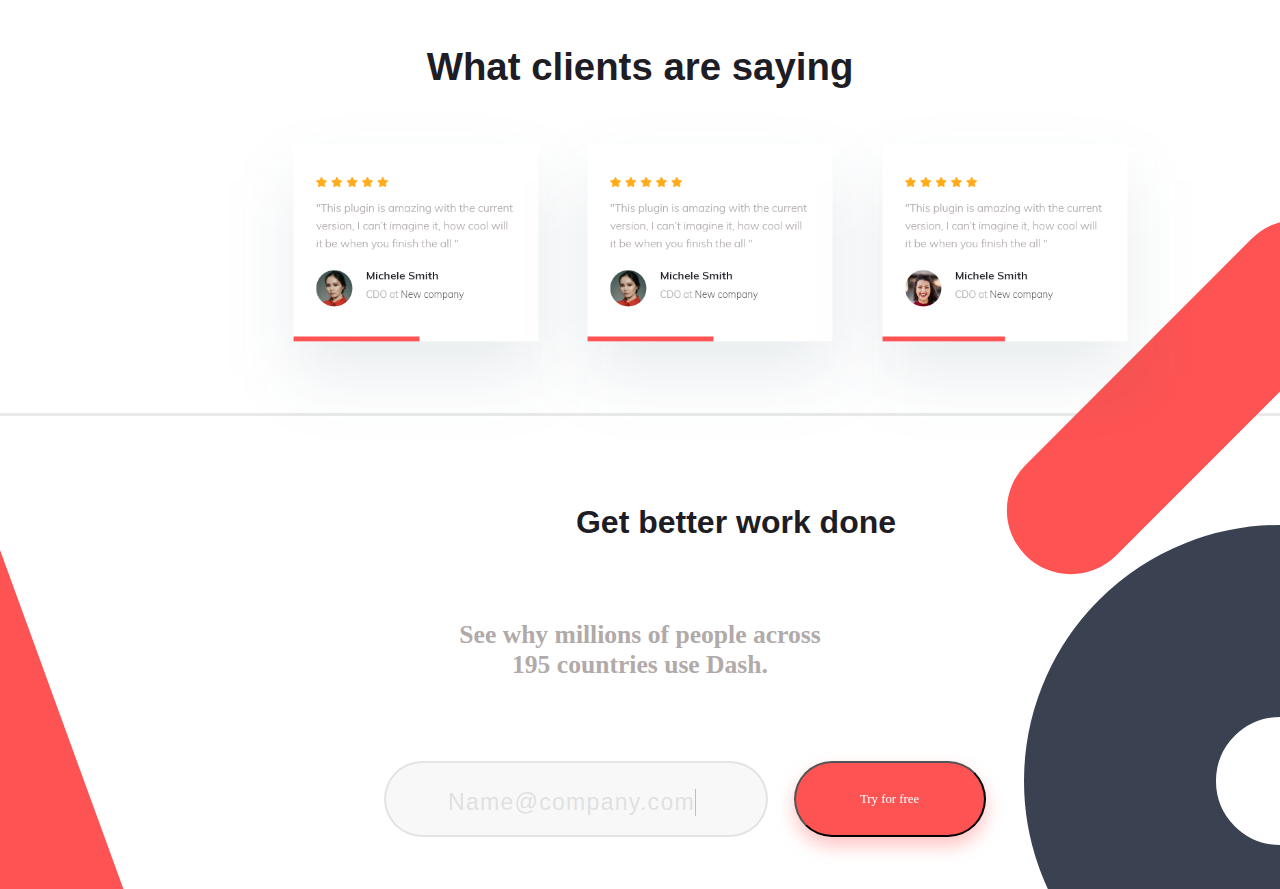
==== commit 9c23439c: "Added typing and fading-over-ellipses-images animations and made nav menu" ====
--- a/index.html
+++ b/index.html
@@ -9,6 +9,20 @@
 </head>
 <body>
     <div class="item1">
+        <ul class="nav">
+            <li>
+                <img src="images/icons8-home-24.png" alt="icon">
+                <a href="default.asp">Home</a>
+            </li>
+            <li>
+                <img src="images/icons8-contact-24.png" alt="icon">
+                <a href="contact.asp">Contact</a>
+            </li>
+            <li>
+                <img src="images/icons8-info-24.png" alt="icon">
+                <a href="about.asp">About</a>
+            </li>
+          </ul>
         <h1>
             <pre>Task managment
 and lists Tool
@@ -119,8 +133,9 @@
             <h2 class="h2-f">Get better work done</h2>
             <p class="p-f">See why millions of people across 195 countries use Dash.</p>
             <div class="email-input input-f">
-                <input type="email" class="email" placeholder="Name@company.com">
-                <button class="button">Try for free</button>
+                <label for="email" class="example">Name@company.com</label>
+                <input type="email" class="email"> 
+                <button class="button button-f">Try for free</button>
             </div>
         </div>
     </div>
--- a/styles/style.css
+++ b/styles/style.css
@@ -17,6 +17,7 @@
   }
 
 body{
+    position: relative;
     display:grid;
     grid-gap: 10vw;
     grid-template-areas:
@@ -33,6 +34,7 @@
     
 }
 h1{
+    margin-top: 10vw;
     width: 50.5vw;
     height: 15vw;
     font-size: 5vw;
@@ -181,7 +183,7 @@
     height: auto;
     position: absolute;
     left:0;
-    bottom:10vw;
+    bottom:15vw;
     z-index:1;
     display:none;
  
@@ -191,7 +193,7 @@
     height: auto;
     position: absolute;
     right:2vw;
-    bottom:10vw;
+    bottom:15vw;
     z-index:2;
     display:none;
 }
@@ -199,8 +201,8 @@
     width:45vw;
     height: auto;
     position: absolute;
-    left:-5vw;
-    bottom:25vw;
+    left:0;
+    bottom:30vw;
     z-index:3;
     display:none;
 }
@@ -208,8 +210,7 @@
 
 .item1{
     grid-area: left;
-    margin-left: 5rem;
-    margin-top: 5rem;
+    margin-left: 3vw;
     min-width: 0;
 }
 .item2{
@@ -316,7 +317,7 @@
     width:30vw;
     position: absolute;
     top:5vw;
-    right:0;
+    right:-7vw;
     z-index: 2;
     display: none;
 }
@@ -504,3 +505,56 @@
     
 }
   
+ul {
+    list-style-type: none;
+    margin: 0 0 0 -3vw;
+    padding: 0;
+    overflow: hidden;
+    background-color:transparent;
+    box-shadow: 0 0.1vw rgba(211,211,211,0.2);
+  }
+  
+  li {
+    float: left;
+    transition: background-color 1s;
+   
+  }
+  li img{
+    width:2vw;
+    display: block;
+    padding: 1vw 4vw;
+  }
+  
+  li a {
+    color: #ffb75280;
+    font-size: 1.5vw;
+    font-family: "Muli", sans-serif;
+    text-align: center;
+    padding: 2vw 3vw;
+    text-decoration: none;
+    display:none;
+    transition: display 1s ease-in-out;
+    
+  }
+  
+  li:hover{
+    background-color: rgba(211,211,211,0.3);
+    
+  }
+ 
+  li:hover a{
+      display:block;
+      
+  }
+  .input-f{
+      position: relative;
+      width:100%;
+  }
+  .example{
+      color:rgba(211,211,211,0.8);
+      font-size: 1.8vw;
+      font-family:"Muli", sans-serif;
+      position: absolute;
+      bottom:0.7vw;
+      left:5vw;
+  }--- a/styles/laptops.css
+++ b/styles/laptops.css
@@ -1,12 +1,86 @@
 @media only screen and (min-width: 1200px){
     .img-ellipse3{
         display:block;
+        animation-name:fade-in;
+        animation-duration: 5s;
+        animation-delay: 4s;
     }
     .img-ellipse4{
         display:block;
+        animation-name:fade-in;
+        animation-duration: 5s;
+        animation-delay: 6s;
+    }
+    .img-ellipse2{
+        animation-name:fade-in;
+        animation-duration: 5s;
+        animation-delay: 2s;
+
+    }
+    .img-ellipse1{
+        animation-name:fade-in;
+        animation-duration: 5s;
+        animation-delay: 8s;
     }
    
     .h2-f{
         font-size:2.5vw;
     }
+    
+    @keyframes fade-in {
+        0%{
+            opacity:0;
+        }
+        50%{
+            opacity: 0.5;
+        }
+        100%{
+            opacity:1;
+        }
+    }
+    .chart3-back{
+        animation: spin 10s linear infinite;
+    }
+        
+    @keyframes spin {
+        0% {
+            transform: rotateZ(0);
+        }
+        100% {
+            transform: rotateZ(360deg);
+        }
+    }
+  
+    .example{
+        overflow: hidden; 
+        border-right: 0.1vw solid orange; 
+        white-space: nowrap; 
+        margin: 0 auto;
+        letter-spacing: 0.1vw; 
+        animation: 
+          typing 10s steps(25,end) infinite,
+          blink-cursor 1s steps(25,end) infinite;
+      }
+      
+      
+    @keyframes typing {
+        0%, 100% {
+            width: 0;
+          }
+          20%, 80% {
+            width: 19.5vw;
+          }
+        }
+      
+    @keyframes blink-cursor {
+        from, to {
+            border-color: transparent; 
+        }
+        50% { 
+            border-color: orange; 
+        }
+      }
+    
+    
+    
 }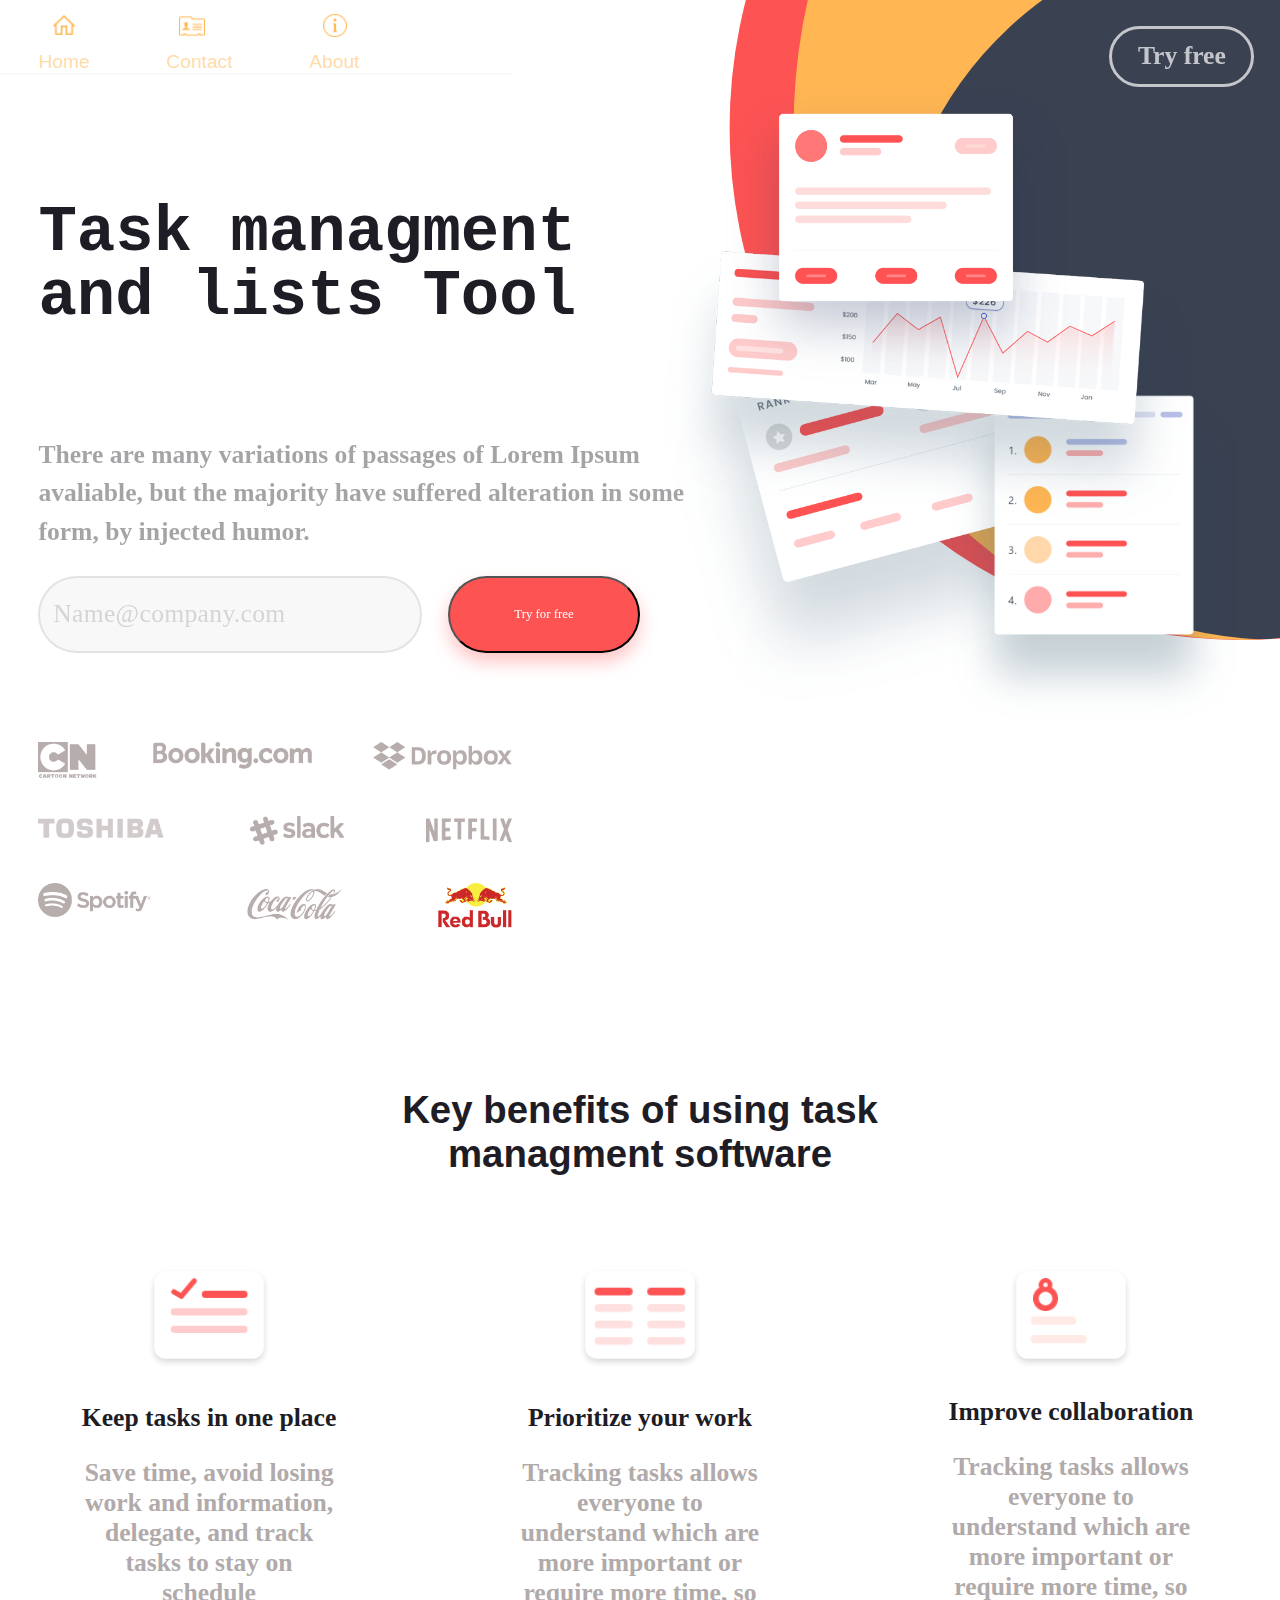
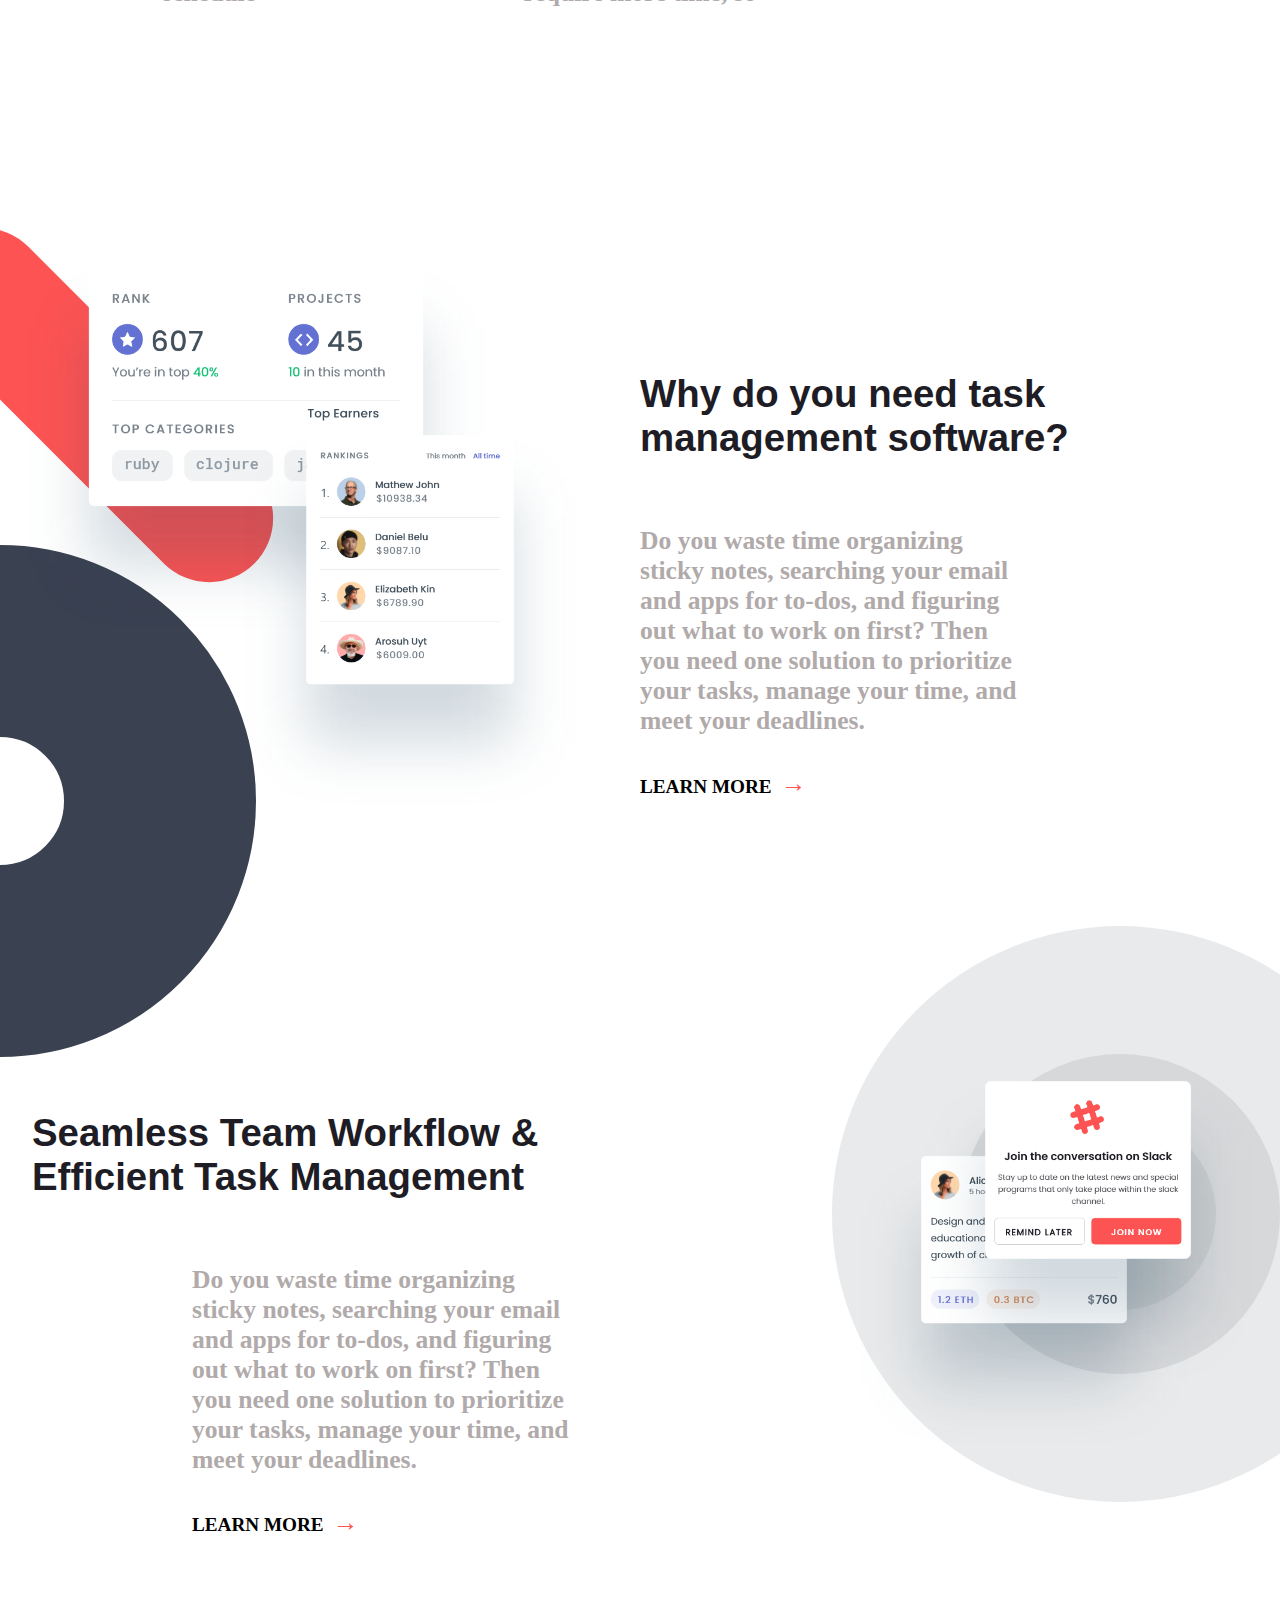
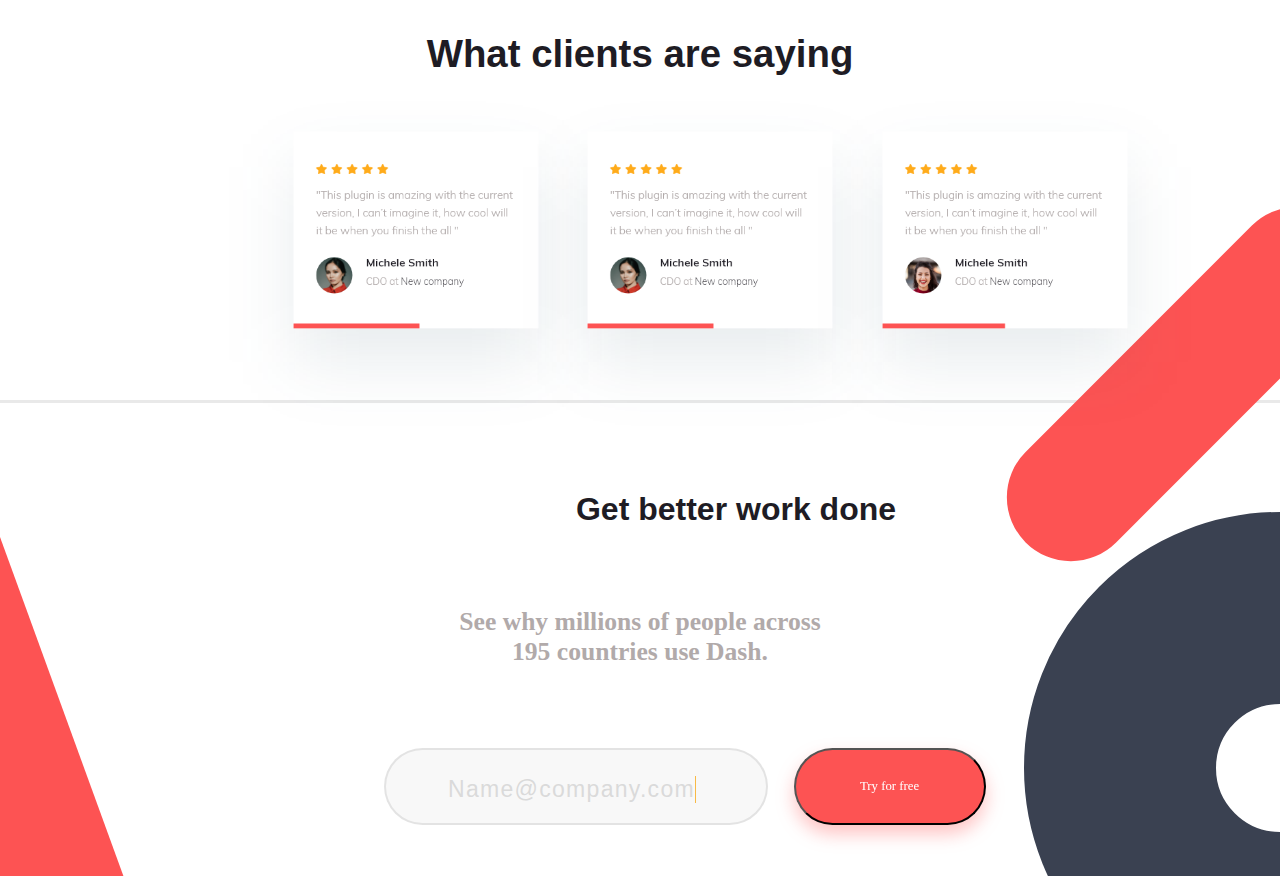
==== commit e784805d: "Done with Contact page, miner alterations using animations done to Home page" ====
--- a/index.html
+++ b/index.html
@@ -64,18 +64,18 @@
     
     <h2>Key benefits of using task managment software</h2>
     <div class="item3">
-        <div class="part1">
+        <div class="part1 card">
            <img src="images/tick.png" alt="chart1" class="chart"><br>
             <h3>Keep tasks in one place</h3>
             <p>Save time, avoid losing work and information, delegate, and track tasks to stay on schedule</p>
             
         </div>
-        <div class="part2">
+        <div class="part2 card">
             <img src="images/line.png" alt="chart2" class="chart"><br>
             <h3>Prioritize your work</h3>
             <p>Tracking tasks allows everyone to understand which are more important or require more time, so </p>
         </div>
-         <div class="part3">
+         <div class="part3 card">
             <div class="chart3">
                 <img src="images/lock_back.png" alt="chart3" class="chart">
                 <img src="images/lock.png" alt="chart3" class="chart3-back">
@@ -137,6 +137,7 @@
                 <input type="email" class="email"> 
                 <button class="button button-f">Try for free</button>
             </div>
+            
         </div>
     </div>
     
--- a/styles/style.css
+++ b/styles/style.css
@@ -526,35 +526,30 @@
   }
   
   li a {
+
     color: #ffb75280;
     font-size: 1.5vw;
     font-family: "Muli", sans-serif;
     text-align: center;
-    padding: 2vw 3vw;
+    padding: 1vw 3vw;
     text-decoration: none;
-    display:none;
     transition: display 1s ease-in-out;
     
   }
   
-  li:hover{
-    background-color: rgba(211,211,211,0.3);
-    
-  }
- 
-  li:hover a{
-      display:block;
-      
-  }
+  
+  
+  
   .input-f{
       position: relative;
       width:100%;
   }
   .example{
-      color:rgba(211,211,211,0.8);
+      color:rgb(211,211,211);
       font-size: 1.8vw;
       font-family:"Muli", sans-serif;
       position: absolute;
       bottom:0.7vw;
       left:5vw;
-  }+  }
+  --- a/styles/tablets.css
+++ b/styles/tablets.css
@@ -90,7 +90,69 @@
        top:5vw;
        left:10vw;
    }
+   .circle{
+        background: rgba(58, 65, 81, 0.1);
+        animation: scaleIn 2s infinite cubic-bezier(.36, .11, .89, .32);
+        animation-fill-mode: forwards;
+  }
+    .circle1{
+        animation-delay: 0s;
+    }
+    .circle2{
+        animation-delay: 4s;
+    }
+    .circle3{
+        animation-delay: 6s;
+        
+    }
+
+    @keyframes scaleIn {
+        0% {
+            transform: scale(.5, .5);
+        
+        }
+        50% {
+            transform: scale(1.1, 1.1);
+            
+        
+        }
+        100%{
+            transform: scale(.5, .5);
+        }
+    }
     
+    .example{
+        overflow: hidden; 
+        border-right: 0.1vw solid orange; 
+        white-space: nowrap; 
+        margin: 0 auto;
+        letter-spacing: 0.1vw; 
+        animation: 
+          typing 10s steps(25,end) infinite,
+          blink-cursor 1s steps(25,end) infinite;
+      }
+      
+      
+    @keyframes typing {
+        0%, 100% {
+            width: 0;
+          }
+          20%, 80% {
+            width: 19.5vw;
+          }
+        }
+      
+    @keyframes blink-cursor {
+        from, to {
+            border-color: transparent; 
+        }
+        50% { 
+            border-color: orange; 
+        }
+    }
+
+
+
     
     
     
--- a/styles/laptops.css
+++ b/styles/laptops.css
@@ -3,26 +3,28 @@
         display:block;
         animation-name:fade-in;
         animation-duration: 5s;
-        animation-delay: 4s;
+        animation-delay: 15s;
     }
     .img-ellipse4{
         display:block;
         animation-name:fade-in;
         animation-duration: 5s;
-        animation-delay: 6s;
+        animation-delay: 10s;
     }
     .img-ellipse2{
         animation-name:fade-in;
         animation-duration: 5s;
-        animation-delay: 2s;
+        animation-delay: 20s;
 
     }
     .img-ellipse1{
         animation-name:fade-in;
         animation-duration: 5s;
-        animation-delay: 8s;
+        animation-delay: 5s;
     }
-   
+    .item2{
+        transition: .5s;
+    }
     .h2-f{
         font-size:2.5vw;
     }
@@ -30,57 +32,48 @@
     @keyframes fade-in {
         0%{
             opacity:0;
+            
         }
         50%{
             opacity: 0.5;
         }
+        
         100%{
             opacity:1;
+            z-index:5;
         }
     }
-    .chart3-back{
-        animation: spin 10s linear infinite;
-    }
+    
+    .card{
+        height: 70%;
+        padding:2vw 2vw 1vw;
+        animation: none;
         
-    @keyframes spin {
-        0% {
-            transform: rotateZ(0);
-        }
-        100% {
-            transform: rotateZ(360deg);
-        }
-    }
-  
-    .example{
-        overflow: hidden; 
-        border-right: 0.1vw solid orange; 
-        white-space: nowrap; 
-        margin: 0 auto;
-        letter-spacing: 0.1vw; 
-        animation: 
-          typing 10s steps(25,end) infinite,
-          blink-cursor 1s steps(25,end) infinite;
+        
       }
-      
-      
-    @keyframes typing {
-        0%, 100% {
-            width: 0;
+      .card:hover{
+          animation: pop .2s;
+          animation-fill-mode: forwards;
+          
+      }
+      @keyframes pop{
+          from{
+              
+              border-radius: 3vw;
           }
-          20%, 80% {
-            width: 19.5vw;
-          }
-        }
-      
-    @keyframes blink-cursor {
-        from, to {
-            border-color: transparent; 
-        }
-        50% { 
-            border-color: orange; 
+        to{
+            
+           transform:scale(1.01);
+
+            box-shadow: 0 .1vw .1vw rgba(136, 136, 136, 0.3), 
+                        0 .2vw .2vw rgba(136, 136, 136, 0.25), 
+                        0 .4vw .4vw rgba(136, 136, 136, 0.2), 
+                        0 .8vw .8vw rgba(136, 136, 136, 0.15), 
+                        0 1.6vw 1.6vw rgba(136, 136, 136, 0.1), 
+                        0 3.2vw 3.2vw rgba(136, 136, 136, 0.05);
+            border-radius: 4vw;
+
         }
       }
-    
-    
-    
+     
 }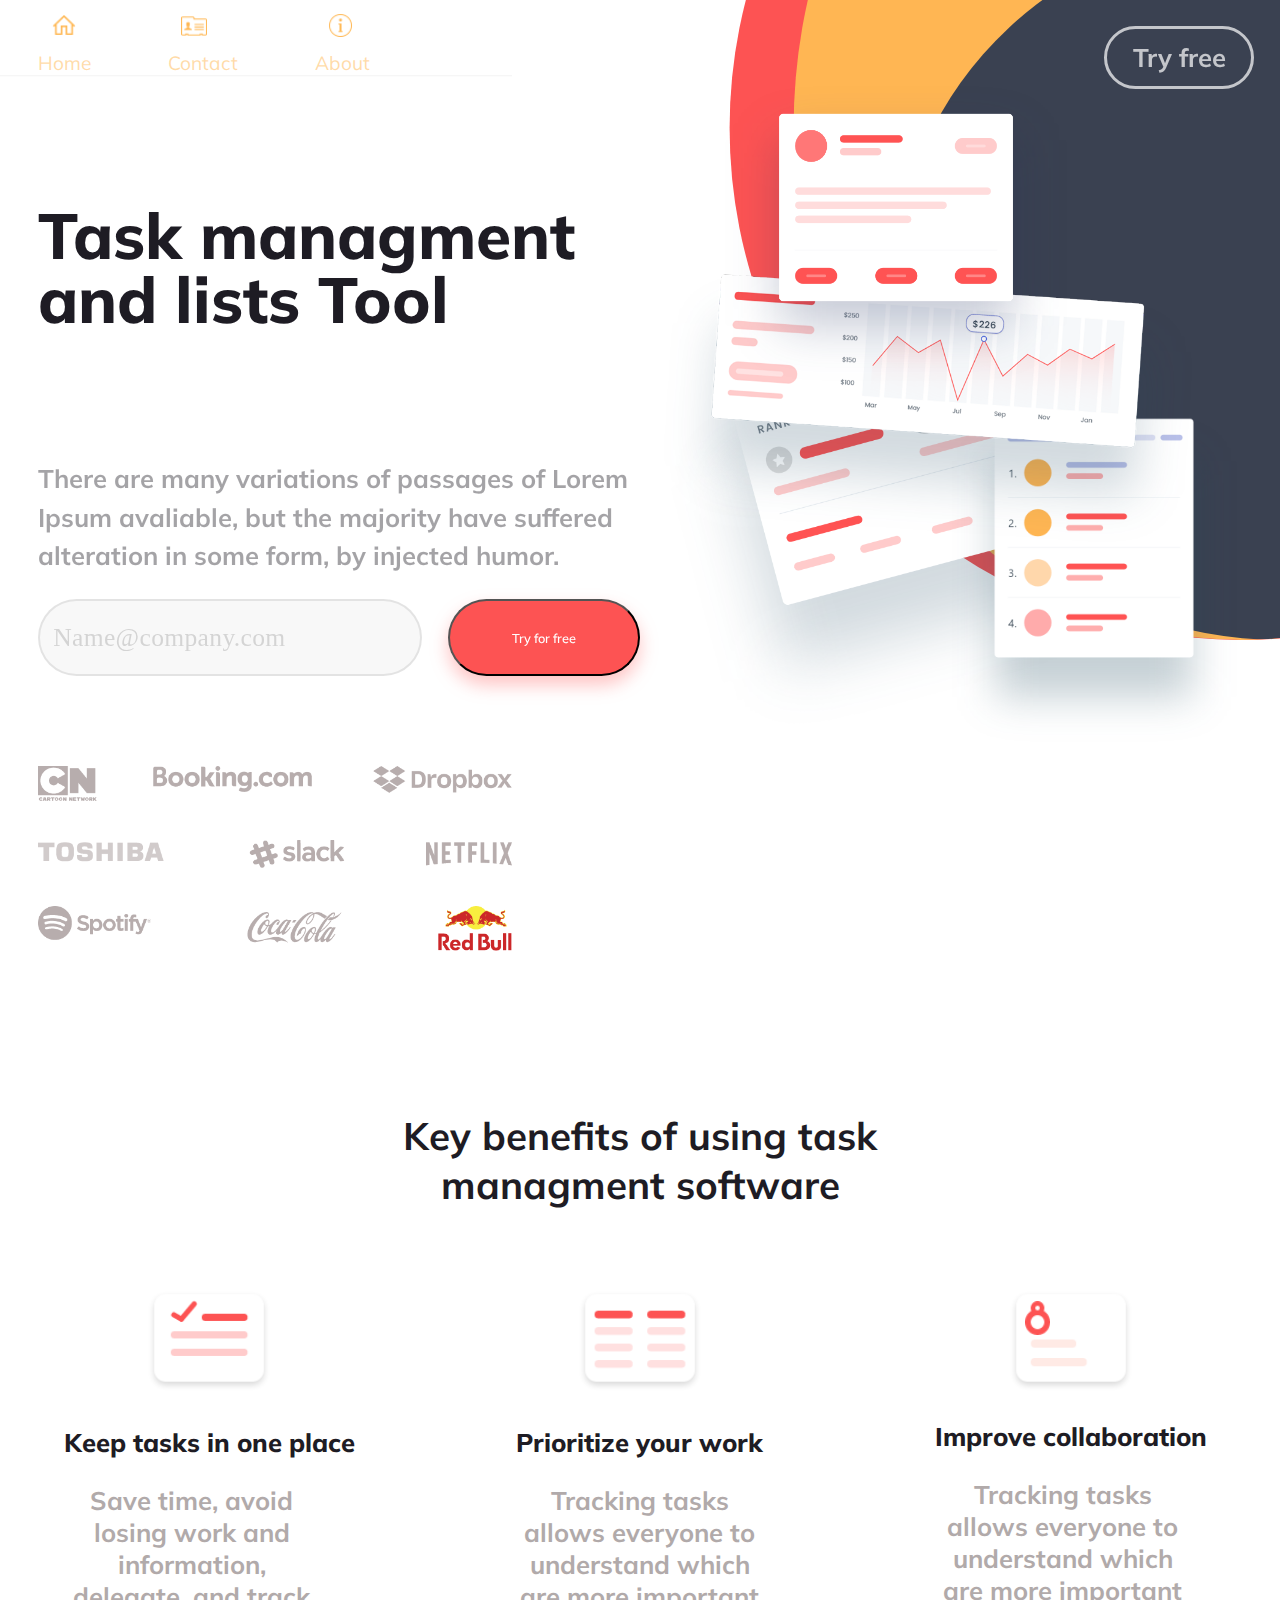
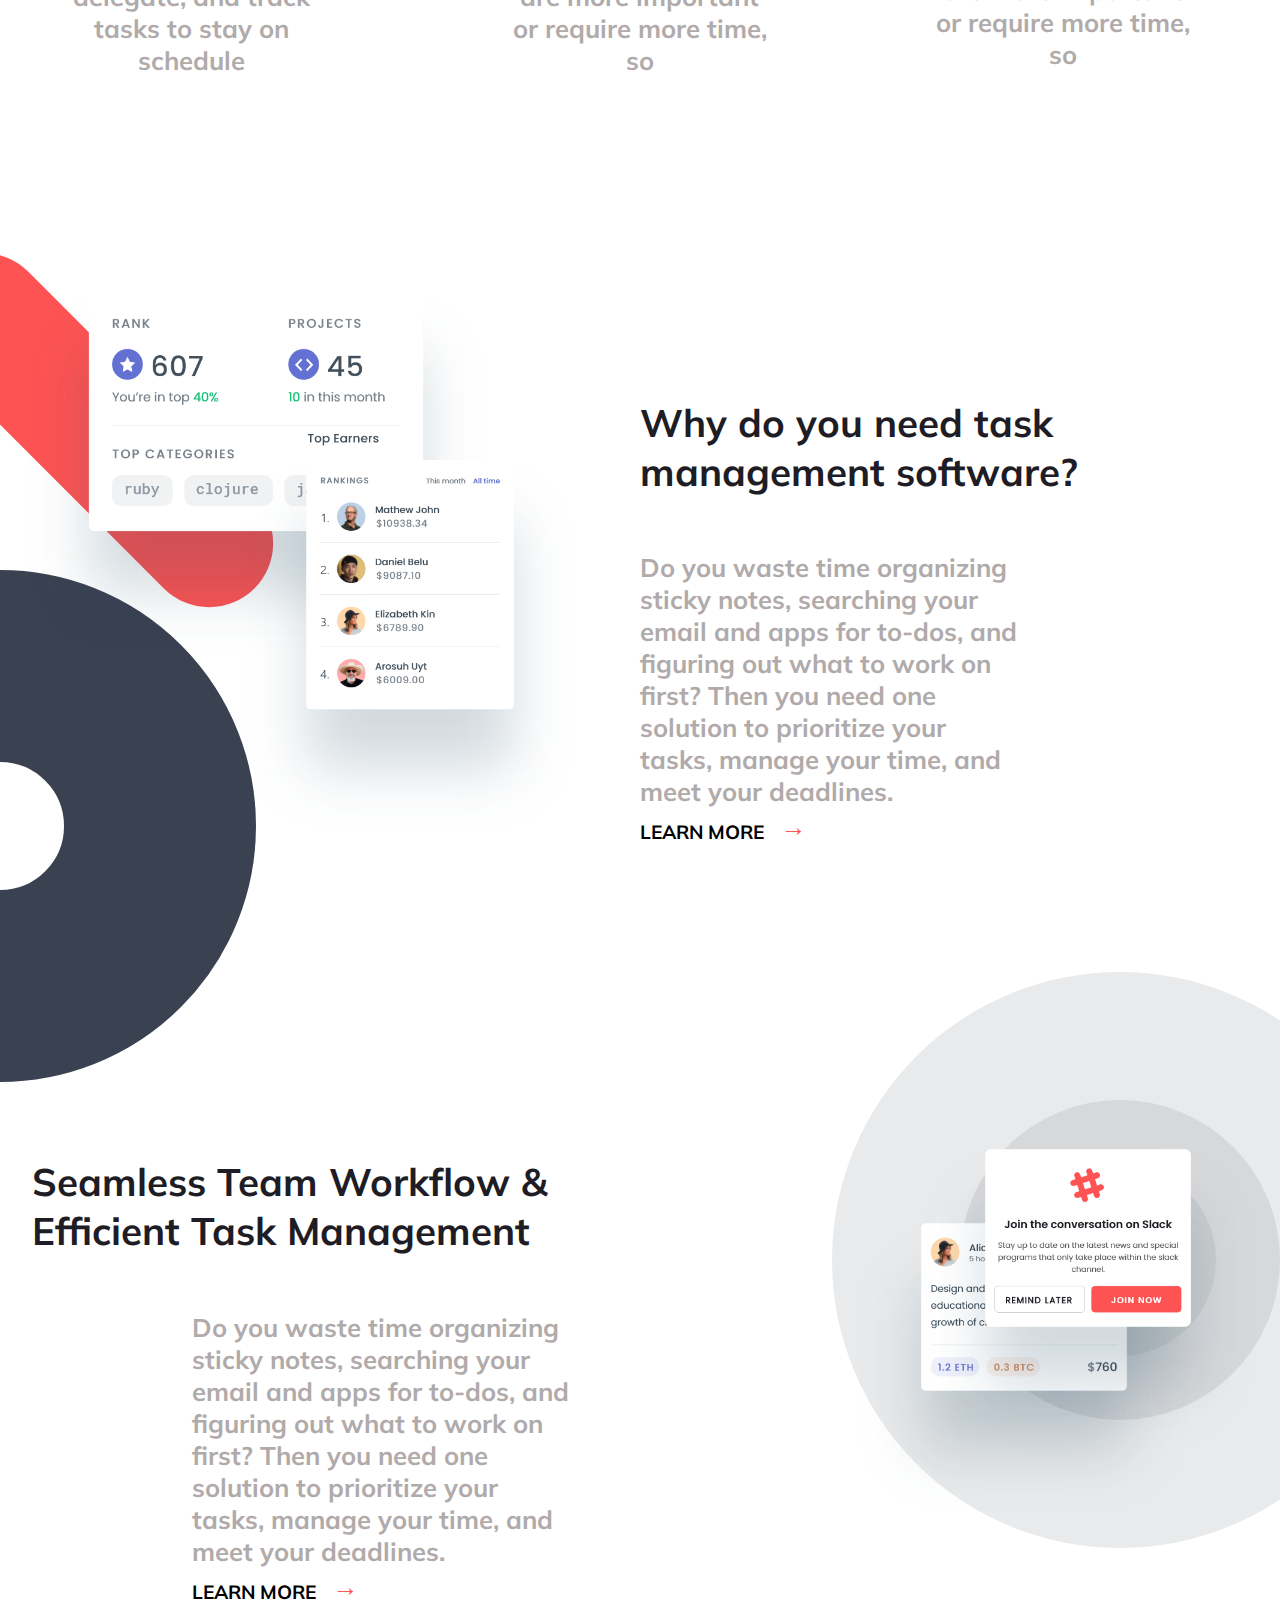
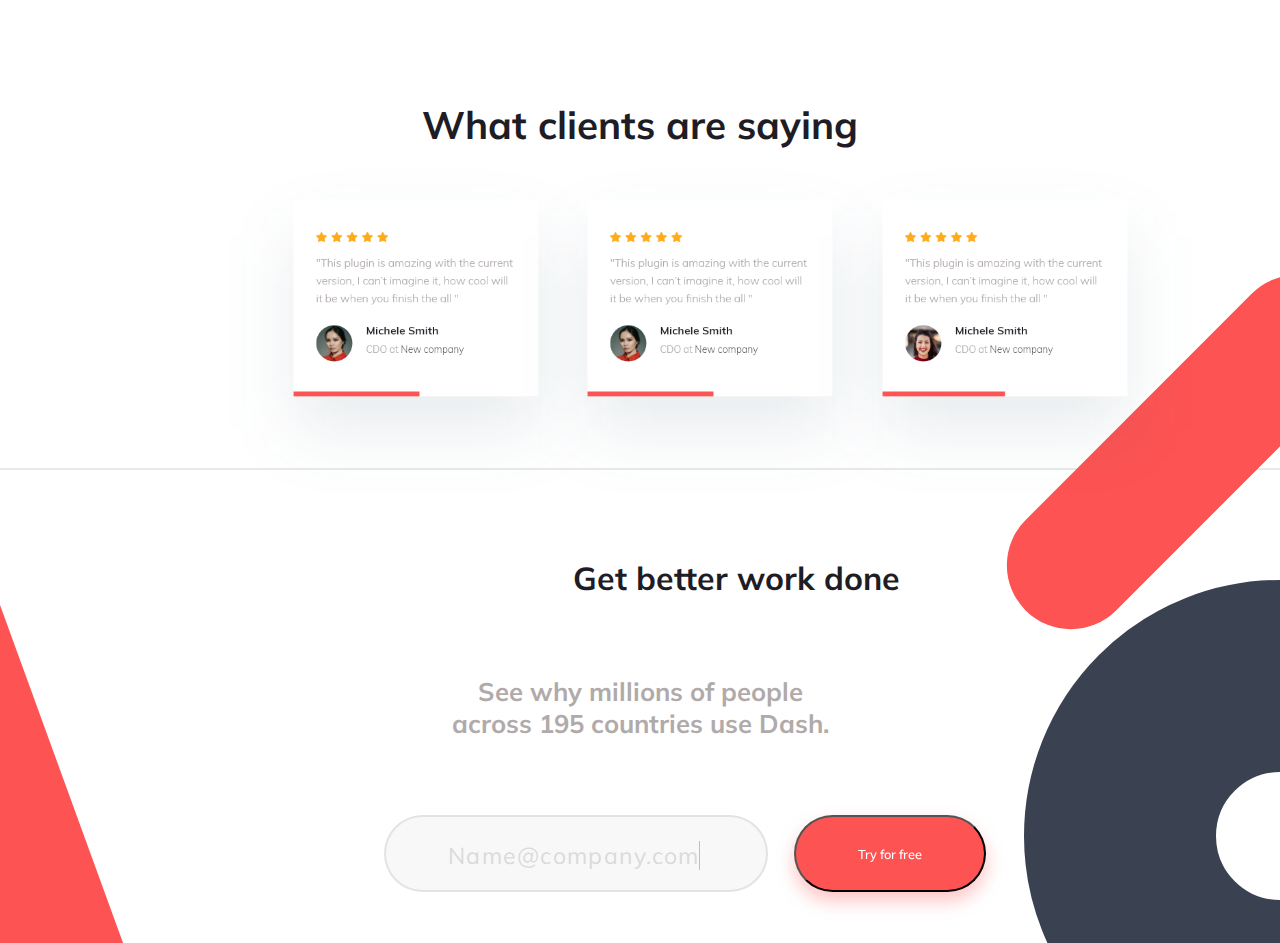
==== commit 9c938158: "Font fixed" ====
--- a/index.html
+++ b/index.html
@@ -2,32 +2,31 @@
 <head>
     <meta charset="UTF-8">
     <meta name="viewport" content="width=device-width, initial-scale=1.0">
-    <title>Document</title>
+    <title>Home page</title>
     <link rel="stylesheet" href="./styles/style.css">
     <link rel="stylesheet" href="./styles/tablets.css">
     <link rel="stylesheet" href="./styles/laptops.css">
+    <link href="https://fonts.googleapis.com/css2?family=Muli:wght@400;800&display=swap" rel="stylesheet">
 </head>
 <body>
     <div class="item1">
         <ul class="nav">
             <li>
                 <img src="images/icons8-home-24.png" alt="icon">
-                <a href="default.asp">Home</a>
+                <a href="index.html">Home</a>
             </li>
             <li>
                 <img src="images/icons8-contact-24.png" alt="icon">
-                <a href="contact.asp">Contact</a>
+                <a href="html\contact.html">Contact</a>
             </li>
             <li>
                 <img src="images/icons8-info-24.png" alt="icon">
-                <a href="about.asp">About</a>
+                <a href="html\about.html">About</a>
             </li>
           </ul>
-        <h1>
-            <pre>Task managment
-and lists Tool
-            </pre>
-        </h1>
+        <p class="title">
+            Task managment<br>and lists Tool
+        </p>
         <div class="desc">
     There are many variations of passages of Lorem Ipsum 
     avaliable, but the majority have suffered alteration in some 
--- a/styles/style.css
+++ b/styles/style.css
@@ -33,7 +33,7 @@
     
     
 }
-h1{
+.title{
     margin-top: 10vw;
     width: 50.5vw;
     height: 15vw;
@@ -41,7 +41,8 @@
     line-height: 5vw;
     color: #1e1c24;
     font-family: 'Muli', sans-serif;
-    font-weight: 900;
+    font-weight: 800;
+    text-align: left;
     
 }
 h2{
@@ -64,7 +65,7 @@
     font-size: 2vw;
     line-height: 3vw;
     color: #1e1c24;
-    font-family: "Muli";
+    font-family: "Muli", sans-serif;
     font-weight: 700;
     text-align: left;
     opacity: 0.4;
@@ -99,7 +100,7 @@
     background-color: #fd5353;
     font-size:1vw;
     color: #ffffff;
-    font-family: "Muli";
+    font-family: "Muli", sans-serif;
     font-weight: 500;
     outline:none;
     position: absolute;
@@ -161,7 +162,7 @@
     border-radius: 5vw;
     font-size: 2vw;
     color: #ffffff;
-    font-family: "Muli";
+    font-family: "Muli", sans-serif;
     font-weight: 700;
     position: absolute;
     top:2vw;
@@ -248,7 +249,7 @@
 h3{
     font-size: 2vw;
     color: #1e1c24;
-    font-family: "Muli";
+    font-family: "Muli", sans-serif;
     font-weight: 800;
     text-align: center;
     
@@ -258,7 +259,7 @@
     height: 7vw;
     font-size: 2vw;
     color: #b1aaaa;
-    font-family: "Muli";
+    font-family: "Muli", sans-serif;
     font-weight: 700;
     text-align: center;
     
@@ -333,12 +334,12 @@
 }
 .p3{
 
-    padding-top: 2.5vw;
+    padding-top: 4vw;
     color: #000000;
     text-align:left;
     font-size:1.5vw;
     position: relative;
-    font-family: "Muli";
+    font-family: "Muli", sans-serif;
     font-weight: 700;
     
    
@@ -348,7 +349,7 @@
     font-size:2vw;
     color:#fd5353;
     position: absolute;
-    top:0;
+    top:1.2vw;
     left:2vw;
     
 } 
